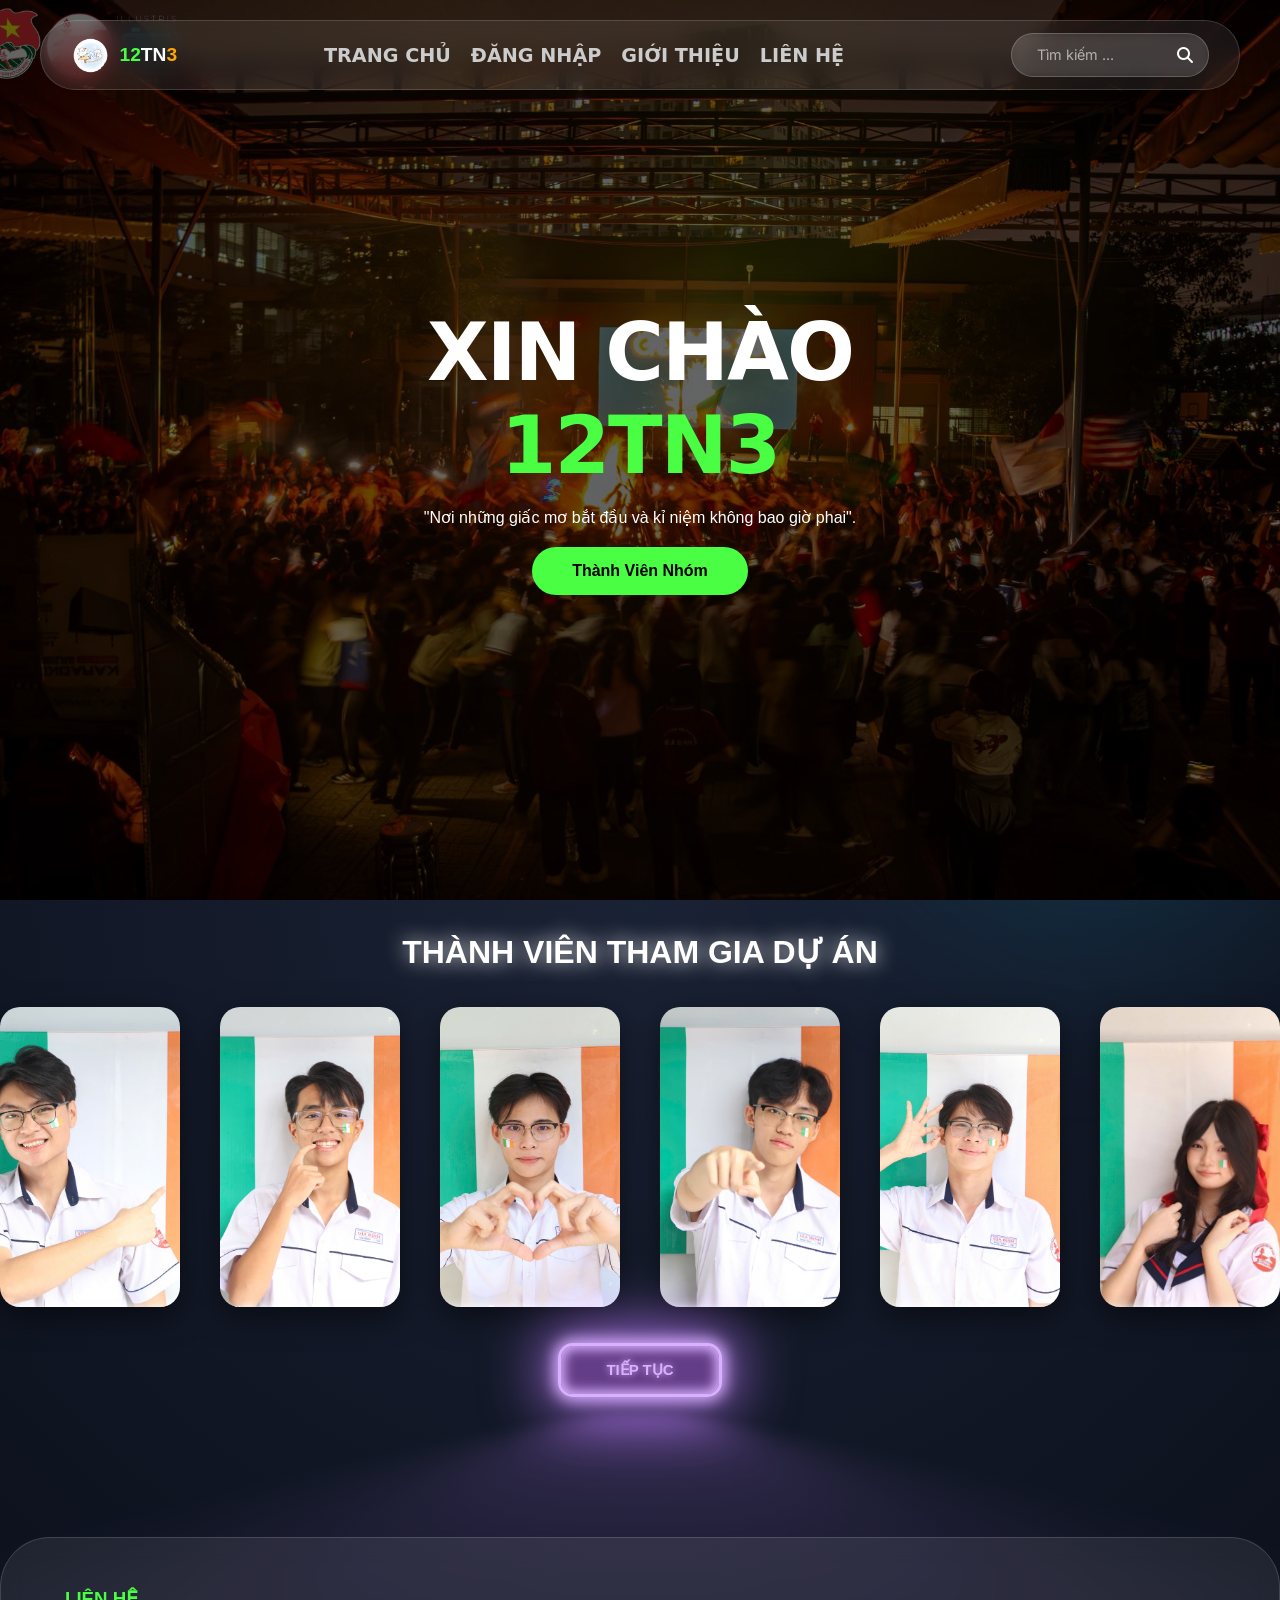
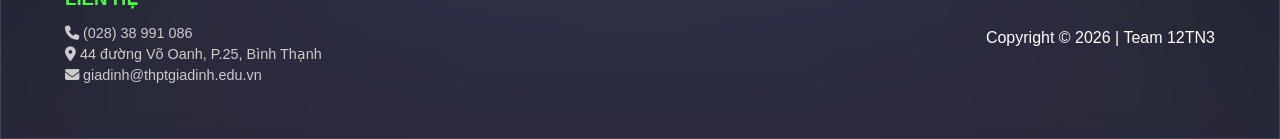
==== index.html @ 99f3475b "Update index.html" ====
<!DOCTYPE html>
<html lang="vi">
<head>
    <meta charset="UTF-8">
    <meta name="viewport" content="width=device-width, initial-scale=1.0">
    <title>12TN3 | Hành Trình Rực Rỡ</title>
    <link href="https://fonts.googleapis.com/css2?family=Inter:wght@300;400;600;900&display=swap" rel="stylesheet">
    <link rel="stylesheet" href="https://cdnjs.cloudflare.com/ajax/libs/font-awesome/6.4.0/css/all.min.css">
    <link rel="stylesheet" href="HomePage.css">
    <link rel="icon" type="image/x-icon" href="Pics/Favicon/ok.png">
    <script src="DATAUSER.js" defer></script>
</head>
<body>
    <div class="background-animations">
        <div class="blob"></div>
        <div class="blob"></div>
    </div>

    <nav class="navbar glass">
        <div class="logo-area">
            <img src="Pics/Favicon/ok.png" alt="Logo">
            <div class="name-brand">
                <span class="num">12</span><span class="tn">TN</span><span class="three">3</span>
            </div>
        </div>
        <ul class="nav-links">
            <li><a href="index.html">TRANG CHỦ</a></li>
            <li><a href="site2.html">ĐĂNG NHẬP</a></li>
            <li><a href="site3.html">GIỚI THIỆU</a></li>
            <li><a href="#contact">LIÊN HỆ</a></li>

        </ul>
        <div class="search-box">
            <input type="text" placeholder="Tìm kiếm ...">
            <i class="fa-solid fa-magnifying-glass"></i>
        </div>
    </nav>

    <header id="home" class="hero">
        <div class="hero-content reveal">
            
           <h1>XIN CHÀO <br><span id="greet">12TN3</span></h1>
            <p class="subtile">"Nơi những giấc mơ bắt đầu và kỉ niệm không bao giờ phai".

            </p>
             <a href="#member" class="btn-main">Thành Viên Nhóm</a>
        </div>
    </header>

  
   <main>
    <h1 class="bar"  id="member"> THÀNH VIÊN THAM GIA DỰ ÁN  </h1>
    <br><br>
    <div class="rectangle">
    <div class="card-grid">
        <div class="card">
            <img src="Pics/AVT/gh.jpg" alt="Avatar" class="card-background">
            <div class="card-category">VÕ GIA HƯNG</div>
            <div class="info">
            <h3>VÕ GIA HƯNG</h3>
            <p>DESIGNER</p>
            </div>
        </div>
        <div class="card">
            <img src="Pics/AVT/gm.jpg" alt="Avatar" class="card-background">
            <div class="card-category">VÕ HOÀNG GIA MINH</div>
            <div class="info">
            <h3>VÕ HOÀNG GIA MINH</h3>
            <p>MAIN CODER</p>
            </div>
        </div>
        <div class="card">
            <img src="Pics/AVT/dtu.jpg" alt="Avatar" class="card-background">
            <div class="card-category">NGUYỄN ĐỨC TÚ</div>
            <div class="info">
            <h3>NGUYỄN ĐỨC TÚ</h3>
            <p>MAIN CODER</p>
             </div>
        </div>
        <div class="card">
            <img src="Pics/AVT/da.jpg" alt="Avatar" class="card-background">
            <div class="card-category">PHẠM ĐỨC ANH</div>
            <div class="info">
            <h3>PHẠM ĐỨC ANH</h3>
            <p>MAIN CODER</p>
            </div>
        </div>
        <div class="card">
            <img src="Pics/AVT/dtuann.jpg" alt="Avatar" class="card-background">
            <div class="card-category">NGUYỄN ĐỨC TUẤN</div>
            <div class="info">
            <h3>NGUYỄN ĐỨC TUẤN</h3>
            <p>DESIGNER</p>
            </div>
        </div>
        <div class="card">
            <img src="Pics/AVT/z7521628738451_58fb5f40252b5fe52ae7634a82265b41.jpg" alt="Avatar" class="card-background">
            <div class="card-category">NGUYỄN THÙY ANH</div>
            <div class="info">
            <h3>NGUYỄN THÙY ANH</h3>
            <p>DESIGNER</p>
            </div>
        </div>
    </div>
    </div>
    <br> <br>
    <a href="site2.html" style="text-decoration: none;">
    <button class="click">
         TIẾP TỤC 
    </button>
    </a>
    <br><br><br>    
</main>
<br> <br>
    <footer id="contact" class="glass" id="foot">
        <div class="footer-content">
            <div class="footer-info">
                <h3>LIÊN HỆ</h3>
                <p><i class="fas fa-phone"></i> (028) 38 991 086</p>
                <p><i class="fas fa-map-marker-alt"></i> 44 đường Võ Oanh, P.25, Bình Thạnh</p>
                <p><i class="fas fa-envelope"></i> giadinh@thptgiadinh.edu.vn</p>
            </div>
            <div class="footer-logo">
                <p>Copyright © 2026 | Team 12TN3</p>
            </div>
        </div>
    </footer>
</body>
</html>
---- HomePage.css ----
:root {
    --primary: #4aff43;
    --main-color:#ffff;
    --main:#ffff;
    --secondary: #ffa500;
    --glass-bg: rgba(255, 255, 255, 0.08);
    --glass-border: rgba(255, 255, 255, 0.15);
}

* { margin: 0; padding: 0; box-sizing: border-box; }

body {
   font-family: "Kenia", sans-serif;
    background: #0b0f1a;
    background-image: radial-gradient(circle at 50% 50%, #1a2235 0%, #0b0f1a 100%);
    color: white;
    overflow-x: hidden;
    scroll-behavior: smooth;
}
.glass {
    background: var(--glass-bg);
    backdrop-filter: blur(12px);
    -webkit-backdrop-filter: blur(12px);
    border: 1px solid var(--glass-border);
}
.background-animations .blob {
    position: fixed;
    width: 400px; height: 400px;
    background: linear-gradient(45deg, #45eb4533, #ffa50033);
    filter: blur(100px);
    border-radius: 50%;
    z-index: -1;
    animation: move 20s infinite alternate ease-in-out;
}
.blob:nth-child(2) { top: 60%; left: 70%; background: #00d4ff22; }

@keyframes move {
    from { transform: translate(-10%, -10%); }
    to { transform: translate(20%, 20%); }
}
.navbar {
    position: fixed; top: 20px; left: 50%;
    transform: translateX(-50%);
    width: 95%; max-width: 1200px;
    padding: 12px 30px;
    border-radius: 50px;
    display: flex; justify-content: space-between; align-items: center;
    z-index: 1000;
}
.logo-area { display: flex; align-items: center; gap: 10px; }
.logo-area img { height: 35px; }
.name-brand { font-weight: 900; font-size: 1.2rem; }
.num { color: var(--primary); }
.three { color: var(--secondary); }

.nav-links { display: flex; list-style: none; gap: 20px; }
.nav-links a { 
     font-family: "Plaster", system-ui;
  font-style: normal;
    text-decoration: none; color: #ccc; 
    font-size: 1.2rem; font-weight: 600; 
    transition: 0.3s;
}
.nav-links a:hover { color: white; text-shadow: 0 0 10px var(--main); }

.hero {
    height: 100vh;
    display: flex; align-items: center; justify-content: center;
    text-align: center;
    background: url('Pics/BG image/8.jpg') no-repeat center/cover;
    background-attachment: fixed;
}
.hero::before {
    content: ''; position: absolute; inset: 0;
    background: rgba(0,0,0,0.6);
}
.hero-content { position: relative; z-index: 1; }
.hero h1 { font-size: 5rem; font-weight: 900; letter-spacing: -2px; 
      font-family: "Plaster", system-ui;
  font-weight: 700;
  font-style: normal;
}
.hero h1 span { color:var(--primary); }


.btn-main {
    margin-top: 20px; display: inline-block;
    padding: 15px 40px; background: var(--primary);
    color: #000; text-decoration: none; border-radius: 50px;
    font-weight: 700; transition: 0.3s;
}
.btn-main:hover { transform: scale(1.1); box-shadow: 0 0 30px var(--primary); }
.subtile{
    margin-top: 1rem;
}
footer { margin-top: 50px; padding: 50px 5%; border-radius: 50px 50px 0 0; }
.footer-content { display: flex; justify-content: space-between; align-items: center; }
.footer-info h3 { color: var(--primary); margin-bottom: 15px; }
.footer-info p { font-size: 0.9rem; color: #ccc; margin-bottom: 5px; }
.footer-logo img { height: 60px; filter: grayscale(1) invert(1); opacity: 0.5; }

 .card-grid {
     display: flex;
     justify-content: center;
     align-items: center;
     gap: 40px;
     width: 100%;
     perspective: 1000px;
 }
 .card {
     position: relative;
     overflow: hidden;
     transition: all 0.4s ease-out;
     width: 200px;
     height: 300px;
     border-radius: 20px;
     box-shadow: 0 10px 30px rgba(0, 0, 0, 0.5);
 }



 .card-background {
     width: 100%;
     height: 100%;
     object-fit: cover;
     display: block;
     transition: transform 0.5s ease;
 }
 .card:hover .card-background {
     transform: scale(1.15) translateZ(0);
     background-size: 300px;
 }
 .card-grid:hover>.card:not(:hover) {
     transform: scale(.9);
 }
 .card-grid:hover>.card:not(:hover) .card-background,
 .card-grid:hover>.card:not(:hover) .card-category {
     filter: brightness(0.5) saturate(0)contrast(1.2) blur(20px);
 }
 .info {
     position: absolute;
     bottom: 0;
     left: 0;
     background: rgba(83, 83, 83, 0.7);
     color: rgb(0, 0, 0);
     width: 100%;
     padding: 15px;
     box-sizing: border-box;
     transform: translateY(100%);
     transition: 0.4s ease-in-out;
     text-align: center;
     box-shadow: 0 0 10px rgb(255, 255, 255);
 }
 .card:hover .info {
     transform: translateY(0);
 }
 .info h3 {
     margin: 0;
     font-size: 1rem;
     color: #ffffff;
 }
 .info p {
     margin: 5px 0 0;
     font-size: 0.8rem;
     color: #ffffff;
 }




.bartext:hover {
     background-color: none;
     border-color: white;
     padding: 5px 10px;
     border-radius: 10px;
     box-shadow: 0 0 10px rgb(255, 255, 255);
     transition: 1s ease;
 }
 .bartext:active {
     background-color: rgb(255, 255, 255);
     color: white;
 }
.click {
    text-decoration: none !important; 
    display: block; 
  margin-left: auto;
  margin-right: auto;
 --glow-color: rgb(217, 176, 255);
 --glow-spread-color: rgba(191, 123, 255, 0.781);
 --btn-color: rgb(100, 61, 136);
 border: .25em solid var(--glow-color);
 padding: 1em 3em;
 color: var(--glow-color);
 font-size: 15px;
 font-weight: bold;
 background-color: var(--btn-color);
 border-radius: 1em;
 outline: none;
 box-shadow: 0 0 1em .25em var(--glow-color),
        0 0 4em 1em var(--glow-spread-color),
        inset 0 0 .75em .25em var(--glow-color);
 text-shadow: 0 0 .5em var(--glow-color);
 position: relative;
 transition: all 0.3s;
}

.click::after {
 pointer-events: none;
 content: "";
 position: absolute;
 top: 120%;
 left: 0;
 height: 100%;
 width: 100%;
 background-color: var(--glow-spread-color);
 filter: blur(2em);
 opacity: .7;
 transform: perspective(1.5em) rotateX(35deg) scale(1, .6);
}

.click:hover {
 color: var(--btn-color);
 background-color: var(--glow-color);
 box-shadow: 0 0 1em .25em var(--glow-color),
        0 0 4em 2em var(--glow-spread-color),
        inset 0 0 .75em .25em var(--glow-color);
}

.click:active {
 box-shadow: 0 0 0.6em .25em var(--glow-color),
        0 0 2.5em 2em var(--glow-spread-color),
        inset 0 0 .5em .25em var(--glow-color);
}




.bar{
    padding-top: 20px;
    align-items: center;
    text-shadow: 0 0 20px rgb(238, 237, 237);
}

.search-box {
     position: relative;
     display: flex;
     align-items: center;
     background: rgba(255, 255, 255, 0.1);
     
     backdrop-filter: blur(5px);
     border: 1px solid rgba(255, 255, 255, 0.2);
     border-radius: 25px;
    
     padding: 5px 15px;
     transition: all 0.3s ease;
     margin-left: 20px;
 }
 .search-box:focus-within {
     background: rgba(255, 255, 255, 0.2);
     box-shadow: 0 0 15px rgba(255, 255, 255, 0.2);
     border-color: rgba(255, 255, 255, 0.5);
 }
 .search-box input {
     background: transparent;
     border: none;
     outline: none;
     color: white;
     padding: 8px 10px;
     font-family: "Inter", sans-serif;
     width: 150px;
     transition: width 0.4s ease;
 }
 
  .search-box input:focus {
     width: 220px;
 }
 .search-box input::placeholder {
     color: rgba(255, 255, 255, 0.6);
     font-size: 0.9rem;
 }
 .search-box button {
     background: white;
     color: #333;
     border: none;
     border-radius: 20px;
     padding: 6px 15px;
     font-weight: 600;
     cursor: pointer;
     transition: all 0.3s ease;
     font-size: 0.8rem;
     margin-left: 5px;
 }
 .search-box button:hover {
     background: #ffcccc;
     transform: scale(1.05);
 }
 .search-box button {
     background: white;
     color: #333;
     border: none;
     border-radius: 20px;
     padding: 6px 15px;
     font-weight: 600;
     cursor: pointer;
     transition: all 0.3s ease;
     font-size: 0.8rem;
     margin-left: 5px;
 }
 .search-box button:hover {
     background: #ffcccc;
 }
 .bar{
    margin-top: 1%;
    text-align: center;
 }
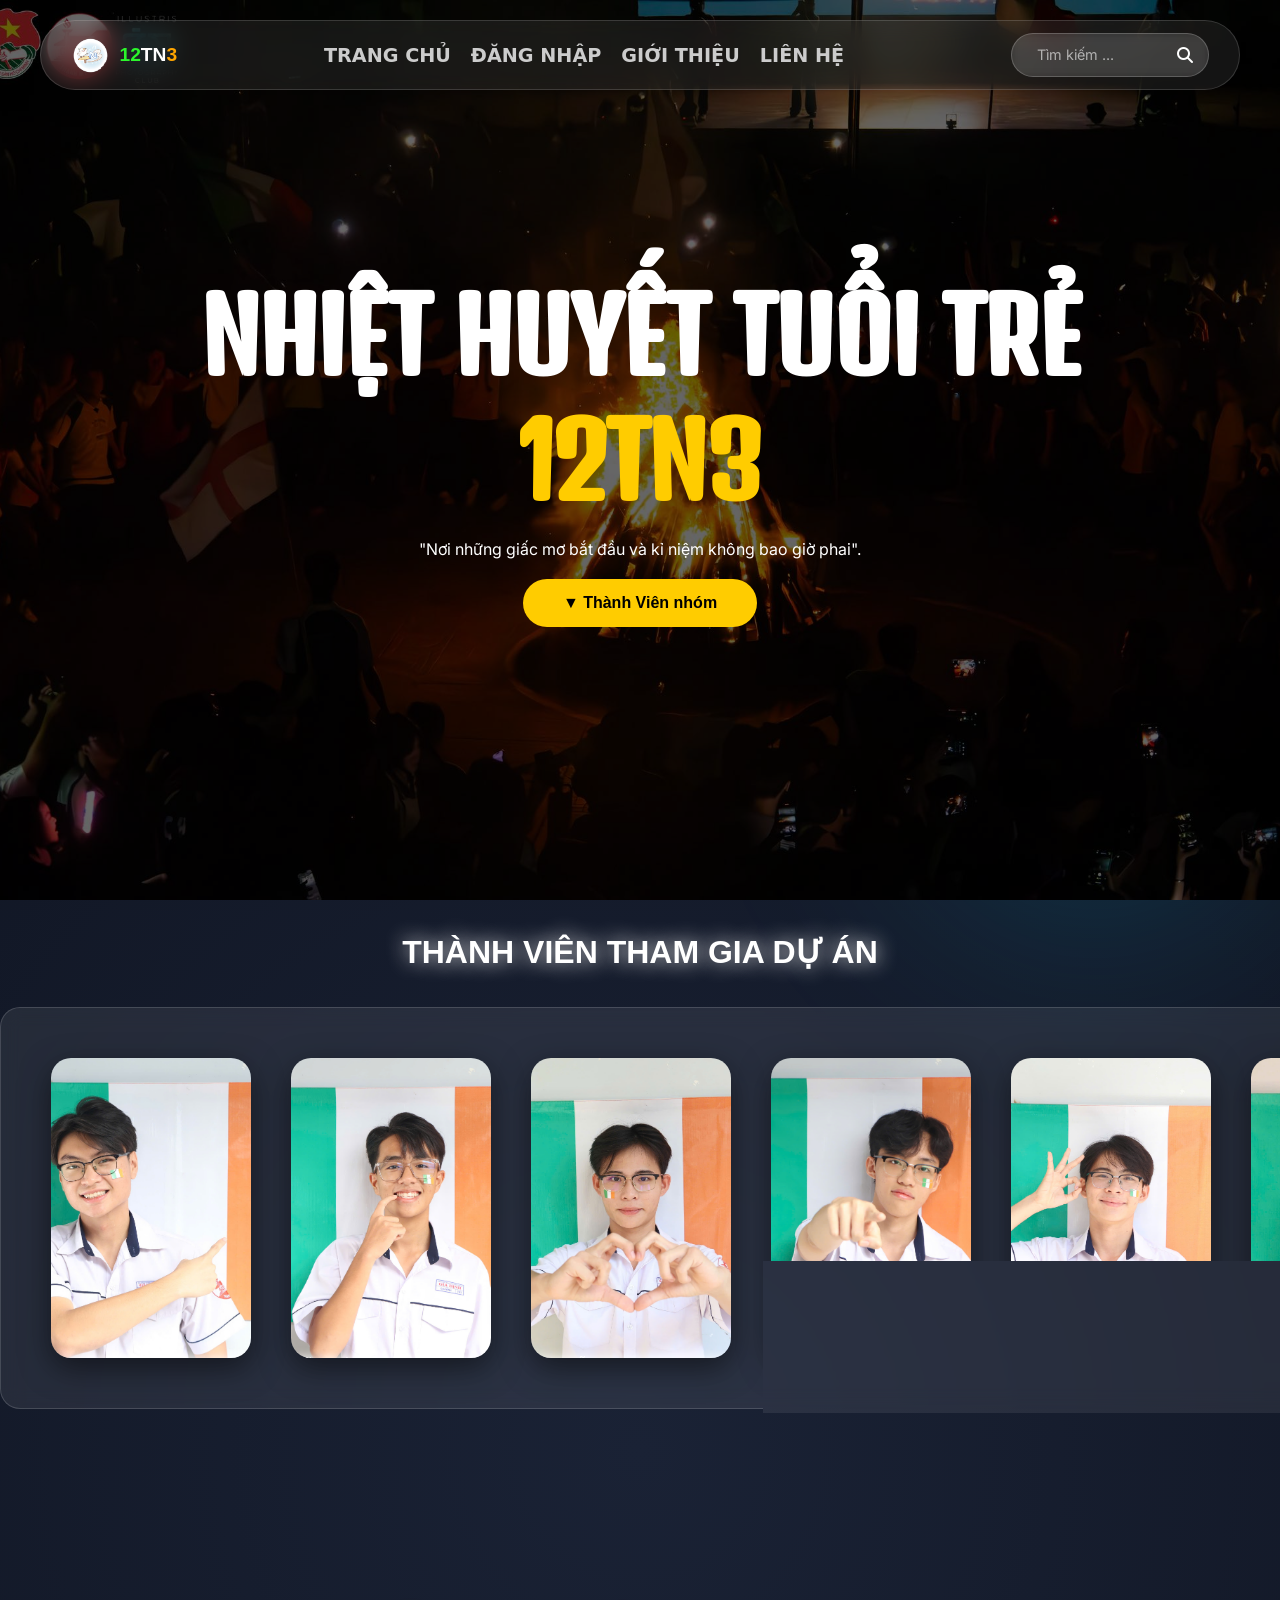
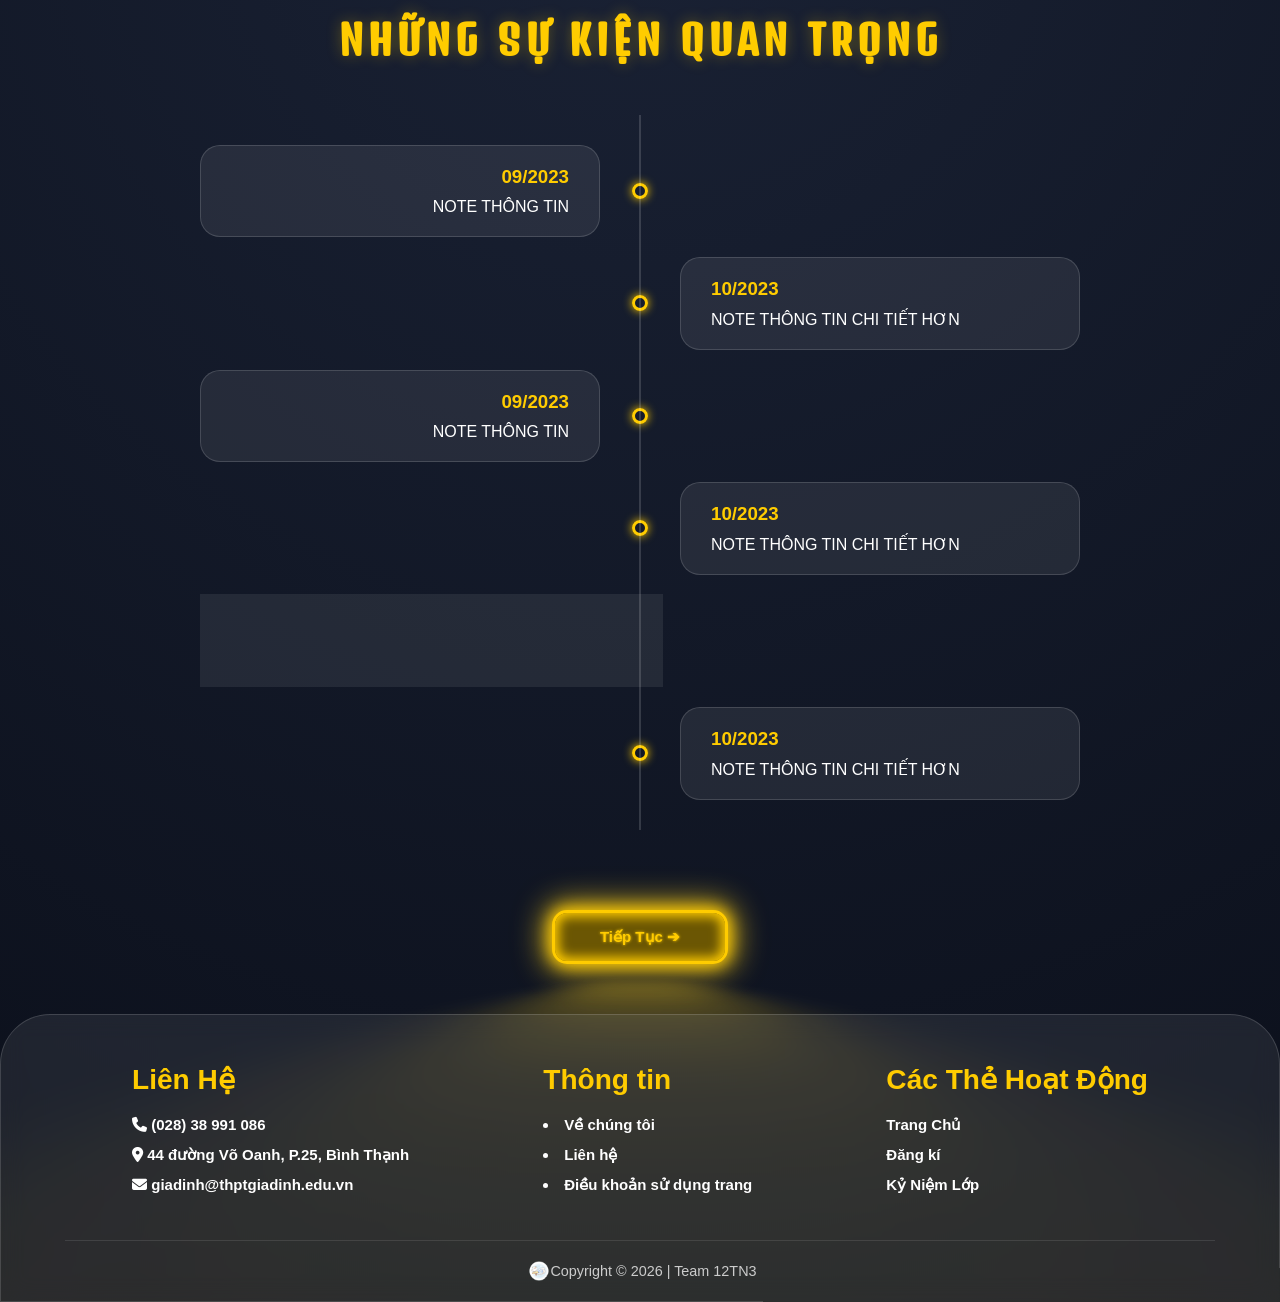
==== commit e7319b89: "Update and rename HomePage.html to index.html" ====
--- a/index.html
+++ b/index.html
@@ -1,129 +1,220 @@
-<!DOCTYPE html>
+<!doctype html>
 <html lang="vi">
-<head>
-    <meta charset="UTF-8">
-    <meta name="viewport" content="width=device-width, initial-scale=1.0">
+  <head>
+    <meta charset="UTF-8" />
+    <meta name="viewport" content="width=device-width, initial-scale=1.0" />
     <title>12TN3 | Hành Trình Rực Rỡ</title>
-    <link href="https://fonts.googleapis.com/css2?family=Inter:wght@300;400;600;900&display=swap" rel="stylesheet">
-    <link rel="stylesheet" href="https://cdnjs.cloudflare.com/ajax/libs/font-awesome/6.4.0/css/all.min.css">
-    <link rel="stylesheet" href="HomePage.css">
-    <link rel="icon" type="image/x-icon" href="Pics/Favicon/ok.png">
+    <link href="https://fonts.googleapis.com/css2?family=Inter:wght@300;400;600;900&display=swap" rel="stylesheet"/>
+    <link rel="stylesheet" href="https://cdnjs.cloudflare.com/ajax/libs/font-awesome/6.4.0/css/all.min.css"/>
+    <link rel="stylesheet" href="HomePage.css" />
+    <link rel="icon" type="image/x-icon" href="Pics/Favicon/ok.png"/>
+    <link rel="preconnect" href="https://fonts.googleapis.com">
+    <link rel="preconnect" href="https://fonts.gstatic.com" crossorigin>
+    <link href="https://fonts.googleapis.com/css2?family=Cinzel:wght@400..900&family=Denk+One&family=Dynalight&family=Fuzzy+Bubbles:wght@400;700&family=Inter:ital,opsz,wght@0,14..32,100..900;1,14..32,100..900&family=Nerko+One&display=swap" rel="stylesheet">
     <script src="DATAUSER.js" defer></script>
-</head>
-<body>
+  </head>
+  <body>
+
+
     <div class="background-animations">
-        <div class="blob"></div>
-        <div class="blob"></div>
+      <div class="blob"></div>
+      <div class="blob"></div>
     </div>
 
     <nav class="navbar glass">
-        <div class="logo-area">
-            <img src="Pics/Favicon/ok.png" alt="Logo">
-            <div class="name-brand">
-                <span class="num">12</span><span class="tn">TN</span><span class="three">3</span>
-            </div>
-        </div>
-        <ul class="nav-links">
-            <li><a href="index.html">TRANG CHỦ</a></li>
-            <li><a href="site2.html">ĐĂNG NHẬP</a></li>
-            <li><a href="site3.html">GIỚI THIỆU</a></li>
-            <li><a href="#contact">LIÊN HỆ</a></li>
-
-        </ul>
-        <div class="search-box">
-            <input type="text" placeholder="Tìm kiếm ...">
-            <i class="fa-solid fa-magnifying-glass"></i>
-        </div>
+      <div class="logo-area">
+        <img src="Pics/Favicon/ok.png" alt="Logo" />
+        <div class="name-brand">
+          <span class="num">12</span><span class="tn">TN</span
+          ><span class="three">3</span>
+        </div>
+      </div>
+      <ul class="nav-links">
+        <li><a href="HomePage.html">TRANG CHỦ</a></li>
+        <li><a href="site2.html">ĐĂNG NHẬP</a></li>
+        <li><a href="site3.html">GIỚI THIỆU</a></li>
+        <li><a href="#contact">LIÊN HỆ</a></li>
+      </ul>
+      <div class="search-box">
+        <input type="text" placeholder="Tìm kiếm ..." />
+        <i class="fa-solid fa-magnifying-glass"></i>
+      </div>
     </nav>
 
     <header id="home" class="hero">
-        <div class="hero-content reveal">
-            
-           <h1>XIN CHÀO <br><span id="greet">12TN3</span></h1>
-            <p class="subtile">"Nơi những giấc mơ bắt đầu và kỉ niệm không bao giờ phai".
-
-            </p>
-             <a href="#member" class="btn-main">Thành Viên Nhóm</a>
-        </div>
+      <div class="hero-content reveal">
+        <h1 style="font-family: Denk One, sans-serif; font-size: 100px;">NHIỆT HUYẾT TUỔI TRẺ<br /><span >12TN3</span></h1>
+        <p class="subtile" style="font-family: inter;">
+          "Nơi những giấc mơ bắt đầu và kỉ niệm không bao giờ phai".
+        </p>
+        <a href="#member" class="btn-main">&#9660 Thành Viên nhóm</a>
+      </div>
     </header>
 
-  
-   <main>
-    <h1 class="bar"  id="member"> THÀNH VIÊN THAM GIA DỰ ÁN  </h1>
-    <br><br>
-    <div class="rectangle">
-    <div class="card-grid">
-        <div class="card">
-            <img src="Pics/AVT/gh.jpg" alt="Avatar" class="card-background">
+    <main>
+      <h1 class="bar" id="member">THÀNH VIÊN THAM GIA DỰ ÁN</h1>
+      <br /><br />
+      <div class="rectangle">
+        <div class="card-grid">
+          <div class="card">
+            <img src="Pics/AVT/gh.jpg" alt="Avatar" class="card-background" />
             <div class="card-category">VÕ GIA HƯNG</div>
             <div class="info">
-            <h3>VÕ GIA HƯNG</h3>
-            <p>DESIGNER</p>
-            </div>
-        </div>
-        <div class="card">
-            <img src="Pics/AVT/gm.jpg" alt="Avatar" class="card-background">
+              <h3>VÕ GIA HƯNG</h3>
+              <p>DESIGNER</p>
+            </div>
+          </div>
+          <div class="card">
+            <img src="Pics/AVT/gm.jpg" alt="Avatar" class="card-background" />
             <div class="card-category">VÕ HOÀNG GIA MINH</div>
             <div class="info">
-            <h3>VÕ HOÀNG GIA MINH</h3>
-            <p>MAIN CODER</p>
-            </div>
-        </div>
-        <div class="card">
-            <img src="Pics/AVT/dtu.jpg" alt="Avatar" class="card-background">
+              <h3>VÕ HOÀNG GIA MINH</h3>
+              <p>MAIN CODER</p>
+            </div>
+          </div>
+          <div class="card">
+            <img src="Pics/AVT/dtu.jpg" alt="Avatar" class="card-background" />
             <div class="card-category">NGUYỄN ĐỨC TÚ</div>
             <div class="info">
-            <h3>NGUYỄN ĐỨC TÚ</h3>
-            <p>MAIN CODER</p>
-             </div>
-        </div>
-        <div class="card">
-            <img src="Pics/AVT/da.jpg" alt="Avatar" class="card-background">
+              <h3>NGUYỄN ĐỨC TÚ</h3>
+              <p>MAIN CODER</p>
+            </div>
+          </div>
+          <div class="card">
+            <img src="Pics/AVT/da.jpg" alt="Avatar" class="card-background" />
             <div class="card-category">PHẠM ĐỨC ANH</div>
             <div class="info">
-            <h3>PHẠM ĐỨC ANH</h3>
-            <p>MAIN CODER</p>
-            </div>
-        </div>
-        <div class="card">
-            <img src="Pics/AVT/dtuann.jpg" alt="Avatar" class="card-background">
+              <h3>PHẠM ĐỨC ANH</h3>
+              <p>MAIN CODER</p>
+            </div>
+          </div>
+          <div class="card">
+            <img
+              src="Pics/AVT/dtuann.jpg"
+              alt="Avatar"
+              class="card-background"
+            />
             <div class="card-category">NGUYỄN ĐỨC TUẤN</div>
             <div class="info">
-            <h3>NGUYỄN ĐỨC TUẤN</h3>
-            <p>DESIGNER</p>
-            </div>
-        </div>
-        <div class="card">
-            <img src="Pics/AVT/z7521628738451_58fb5f40252b5fe52ae7634a82265b41.jpg" alt="Avatar" class="card-background">
+              <h3>NGUYỄN ĐỨC TUẤN</h3>
+              <p>DESIGNER</p>
+            </div>
+          </div>
+          <div class="card">
+            <img
+              src="Pics/AVT/z7521628738451_58fb5f40252b5fe52ae7634a82265b41.jpg"
+              alt="Avatar"
+              class="card-background"
+            />
             <div class="card-category">NGUYỄN THÙY ANH</div>
             <div class="info">
-            <h3>NGUYỄN THÙY ANH</h3>
-            <p>DESIGNER</p>
-            </div>
-        </div>
-    </div>
-    </div>
-    <br> <br>
-    <a href="site2.html" style="text-decoration: none;">
-    <button class="click">
-         TIẾP TỤC 
-    </button>
-    </a>
-    <br><br><br>    
-</main>
-<br> <br>
+              <h3>NGUYỄN THÙY ANH</h3>
+              <p>DESIGNER</p>
+            </div>
+          </div>
+        </div>
+      </div>
+      <br />
+      <br />
+      <br /><br /><br />
+      
+      
+      
+      
+      
+    </main>
+    <br />
+    <br />
+    <section class="timelineblock">
+    <h1>NHỮNG SỰ KIỆN QUAN TRỌNG</h1>
+    <div class="timeline">
+        <div class="timeline-item left">
+            <div class="timeline-glass">
+                <h3>09/2023</h3>
+                <p>NOTE THÔNG TIN</p>
+                <span class="circle"></span>
+            </div>
+        </div>
+
+        <div class="timeline-item right">
+            <div class="timeline-glass">
+              <h3>10/2023</h3>
+              <p>NOTE THÔNG TIN CHI TIẾT HƠN</p>
+                <span class="circle"></span>
+            </div>
+        </div>
+        <div class="timeline-item left">
+          <div class="timeline-glass">
+            <h3>09/2023</h3>
+            <p>NOTE THÔNG TIN</p>
+                <span class="circle"></span>
+            </div>
+          </div>
+          <div class="timeline-item right">
+            <div class="timeline-glass">
+                <h3>10/2023</h3>
+                <p>NOTE THÔNG TIN CHI TIẾT HƠN</p>
+                <span class="circle"></span>
+            </div>
+        </div>
+
+         <div class="timeline-item left">
+           <div class="timeline-glass">
+                <h3>09/2023</h3>
+                <p>NOTE THÔNG TIN</p>
+                <span class="circle"></span>
+              </div>
+            </div>
+         <div class="timeline-item right">
+           <div class="timeline-glass">
+             <h3>10/2023</h3>
+                <p>NOTE THÔNG TIN CHI TIẾT HƠN</p>
+                <span class="circle"></span>
+            </div>
+          </div>
+        
+        </div>
+      </section>
+      
+      <a href="site2.html" style="text-decoration: none">
+        <button class="click">Tiếp Tục &#10132</button>
+      </a>
+
+
+
+
     <footer id="contact" class="glass" id="foot">
-        <div class="footer-content">
-            <div class="footer-info">
-                <h3>LIÊN HỆ</h3>
-                <p><i class="fas fa-phone"></i> (028) 38 991 086</p>
-                <p><i class="fas fa-map-marker-alt"></i> 44 đường Võ Oanh, P.25, Bình Thạnh</p>
-                <p><i class="fas fa-envelope"></i> giadinh@thptgiadinh.edu.vn</p>
-            </div>
-            <div class="footer-logo">
-                <p>Copyright © 2026 | Team 12TN3</p>
-            </div>
-        </div>
+      <div class="footer-content">
+        
+        <div class="footer-info">
+          <h3>Liên Hệ </h3>
+          <h4><i class="fas fa-phone"></i> (028) 38 991 086</h4>
+          <h4>
+            <i class="fas fa-map-marker-alt"></i> 44 đường Võ Oanh, P.25, Bình
+            Thạnh
+          </h4>
+          <h4><i class="fas fa-envelope"></i> giadinh@thptgiadinh.edu.vn</h4>
+        </div>
+
+         <div class="footer-info">
+          <h3>Thông tin</h3>
+          <h4><li>Về chúng tôi</h4>
+          <h4><li>Liên hệ</h4>
+          <h4><li>Điều khoản sử dụng trang</h4> 
+        </div>
+        <div class="footer-info">
+          <h3>Các Thẻ Hoạt Động</h3>
+          <h4>Trang Chủ</h4>
+          <h4>Đăng kí</h4>
+          <h4>Kỷ Niệm Lớp</h4> 
+        </div>
+
+      </div>
+      <div class="footer-logo">
+        <img src="Pics/Favicon/ok.png" alt="avt"   >
+        <p>Copyright © 2026 | Team 12TN3</p>
+      </div>
     </footer>
-</body>
+
+  </body>
 </html>
--- a/HomePage.css
+++ b/HomePage.css
@@ -1,5 +1,5 @@
 :root {
-    --primary: #4aff43;
+    --primary: #FFCC00;
     --main-color:#ffff;
     --main:#ffff;
     --secondary: #ffa500;
@@ -16,6 +16,7 @@
     color: white;
     overflow-x: hidden;
     scroll-behavior: smooth;
+    
 }
 .glass {
     background: var(--glass-bg);
@@ -32,12 +33,14 @@
     z-index: -1;
     animation: move 20s infinite alternate ease-in-out;
 }
+
 .blob:nth-child(2) { top: 60%; left: 70%; background: #00d4ff22; }
 
 @keyframes move {
     from { transform: translate(-10%, -10%); }
     to { transform: translate(20%, 20%); }
 }
+
 .navbar {
     position: fixed; top: 20px; left: 50%;
     transform: translateX(-50%);
@@ -49,26 +52,32 @@
 }
 .logo-area { display: flex; align-items: center; gap: 10px; }
 .logo-area img { height: 35px; }
+.logo-area img:hover{
+    transition: 0.3s;
+     transform: scale(1.3);
+
+}
 .name-brand { font-weight: 900; font-size: 1.2rem; }
-.num { color: var(--primary); }
+.num { color: rgb(44, 245, 44); }
 .three { color: var(--secondary); }
 
 .nav-links { display: flex; list-style: none; gap: 20px; }
 .nav-links a { 
      font-family: "Plaster", system-ui;
-  font-style: normal;
+    font-style: normal;
     text-decoration: none; color: #ccc; 
     font-size: 1.2rem; font-weight: 600; 
     transition: 0.3s;
 }
-.nav-links a:hover { color: white; text-shadow: 0 0 10px var(--main); }
+.nav-links a:hover { color: #FFCC00; text-shadow: 0 0 10px var(--main); }
 
 .hero {
     height: 100vh;
     display: flex; align-items: center; justify-content: center;
     text-align: center;
-    background: url('Pics/BG image/8.jpg') no-repeat center/cover;
+    background: url('Pics/BG image/7.jpg') no-repeat center/cover;
     background-attachment: fixed;
+    
 }
 .hero::before {
     content: ''; position: absolute; inset: 0;
@@ -93,19 +102,80 @@
 .subtile{
     margin-top: 1rem;
 }
-footer { margin-top: 50px; padding: 50px 5%; border-radius: 50px 50px 0 0; }
-.footer-content { display: flex; justify-content: space-between; align-items: center; }
-.footer-info h3 { color: var(--primary); margin-bottom: 15px; }
-.footer-info p { font-size: 0.9rem; color: #ccc; margin-bottom: 5px; }
-.footer-logo img { height: 60px; filter: grayscale(1) invert(1); opacity: 0.5; }
-
+footer { 
+    margin-top: 50px; 
+    padding: 50px 5% 20px 5%; 
+    border-radius: 50px 50px 0 0; 
+}
+
+.footer-content { 
+    font-size: x-large;
+    display: flex; 
+    flex-direction: row; 
+    align-items: flex-start; 
+    justify-content: space-around;
+}
+.footer-info{
+    line-height:30px;
+}
+.footer-info h3 { 
+    color: var(--primary); 
+    margin-bottom: 15px; 
+}
+.footer-info h4 { 
+   font-size: 15px;
+}
+.footer-info img{
+    display: flex;
+    justify-content: flex-end;
+    height: 35px;
+    margin-right:100px;
+}
+
+.footer-info p { 
+    font-size: 0.9rem;
+    color: #ccc;
+    margin-bottom: 8px;
+    display: flex;     
+    align-items: center;
+}
+
+.footer-logo {
+    align-items: center;
+    width: 100%;
+    display: flex;
+    justify-content: center; 
+    margin-top: 40px;
+    border-top: 1px solid rgba(255, 255, 255, 0.1);
+    padding-top: 20px;
+}
+
+.footer-logo img { 
+    height: 20px; 
+    padding-left: 5px;
+    display: flex;
+    justify-content: center;
+    align-items: center;
+}
+
+.footer-logo p {
+    font-size: 0.9rem;
+    color: #ccc;
+    margin: 0;
+}
  .card-grid {
      display: flex;
-     justify-content: center;
+     justify-content: space-between;
      align-items: center;
      gap: 40px;
-     width: 100%;
+     width: fit-content;
      perspective: 1000px;
+     margin:auto;
+     background: var(--glass-bg);
+    backdrop-filter: blur(10px);
+    border: 1px solid var(--glass-border);
+    border-radius: 20px;
+    padding:50px;
  }
  .card {
      position: relative;
@@ -116,9 +186,6 @@
      border-radius: 20px;
      box-shadow: 0 10px 30px rgba(0, 0, 0, 0.5);
  }
-
-
-
  .card-background {
      width: 100%;
      height: 100%;
@@ -181,13 +248,12 @@
      color: white;
  }
 .click {
-    text-decoration: none !important; 
-    display: block; 
+display: block; 
   margin-left: auto;
   margin-right: auto;
- --glow-color: rgb(217, 176, 255);
- --glow-spread-color: rgba(191, 123, 255, 0.781);
- --btn-color: rgb(100, 61, 136);
+ --glow-color: #FFCC00;
+ --glow-spread-color: #cca91c;
+ --btn-color: #6b5603;
  border: .25em solid var(--glow-color);
  padding: 1em 3em;
  color: var(--glow-color);
@@ -196,10 +262,10 @@
  background-color: var(--btn-color);
  border-radius: 1em;
  outline: none;
- box-shadow: 0 0 1em .25em var(--glow-color),
-        0 0 4em 1em var(--glow-spread-color),
+ box-shadow: 0 0 1em .1em var(--glow-color),
+        0 0 2em .5em var(--glow-spread-color),
         inset 0 0 .75em .25em var(--glow-color);
- text-shadow: 0 0 .5em var(--glow-color);
+ text-shadow: 0 0 .2em var(--glow-color);
  position: relative;
  transition: all 0.3s;
 }
@@ -223,7 +289,7 @@
  background-color: var(--glow-color);
  box-shadow: 0 0 1em .25em var(--glow-color),
         0 0 4em 2em var(--glow-spread-color),
-        inset 0 0 .75em .25em var(--glow-color);
+        inset 0 0 .45em .20em var(--glow-color);
 }
 
 .click:active {
@@ -312,4 +378,118 @@
  .bar{
     margin-top: 1%;
     text-align: center;
- }+ }
+
+/*timeline*/
+
+.t:root {
+    --primary: #ffcc00;
+    --glass-bg: rgba(255, 255, 255, 0.05);
+    --glass-border: rgba(255, 255, 255, 0.1);
+    --text-muted: #ccc;
+    --bg-dark: #111;
+}
+
+.timelineblock {
+    padding: 80px 20px;
+    width: 100%;
+    max-width: 1000px;
+    margin: 0 auto;
+}
+
+.timelineblock h1 {
+    font-family: Denk One, sans-serif;
+    text-align: center;
+    color: var(--primary);
+    font-size: 2.5rem;
+    letter-spacing: 5px; 
+    margin-bottom: 50px;
+    text-shadow: 0 0 15px rgba(255, 204, 0, 0.3);
+}
+
+.timeline {
+    position: relative;
+    padding: 20px 0;
+}
+
+
+.timeline::after {
+    content: '';
+    position: absolute;
+    width: 2px;
+    background: var(--glass-border);
+    top: 0;
+    bottom: 0;
+    left: 50%;
+    transform: translateX(-50%); 
+}
+
+.timeline-item {
+    position: relative;
+    width: 50%; 
+    padding: 10px 40px;
+    box-sizing: border-box;
+    opacity: 0;
+    transform: translateY(30px);
+    animation: fadeInUp 0.8s forwards ease-out;
+}
+
+@keyframes fadeInUp {
+    to { opacity: 1; transform: translateY(0); }
+}
+
+.timeline-item.left { left: 0; text-align: right; }
+.timeline-item.right { left: 50%; text-align: left; }
+
+.timeline-glass {
+    padding: 20px 30px;
+    background: var(--glass-bg);
+    backdrop-filter: blur(10px);
+    border: 1px solid var(--glass-border);
+    border-radius: 20px;
+    position: relative;
+    transition: 0.3s ease;
+}
+
+.timeline-glass:hover {
+    background: rgba(255, 255, 255, 0.1);
+    border-color: var(--primary);
+    transform: scale(1.05);
+}
+
+.timeline-glass h3 {
+    color: var(--primary);
+    margin: 0 0 10px 0;
+    font-weight: 800;
+}
+.circle {
+    position: absolute;
+    width: 16px;
+    height: 16px;
+    background: var(--bg-dark);
+    border: 3px solid var(--primary);
+    border-radius: 50%;
+    top: 50%;
+    transform: translateY(-50%);
+    z-index: 10;
+    box-shadow: 0 0 10px var(--primary);
+}
+
+.left .circle { right: -49px; } 
+.right .circle { left: -49px; }
+
+@media (max-width: 768px) {
+    .timeline::after { left: 31px; } 
+
+    .timeline-item {
+        width: 100%;
+        padding-left: 70px;
+        padding-right: 25px;
+        text-align: left !important;
+        left: 0 !important;
+    }
+
+    .circle {
+        left: 23px !important; 
+    }
+}
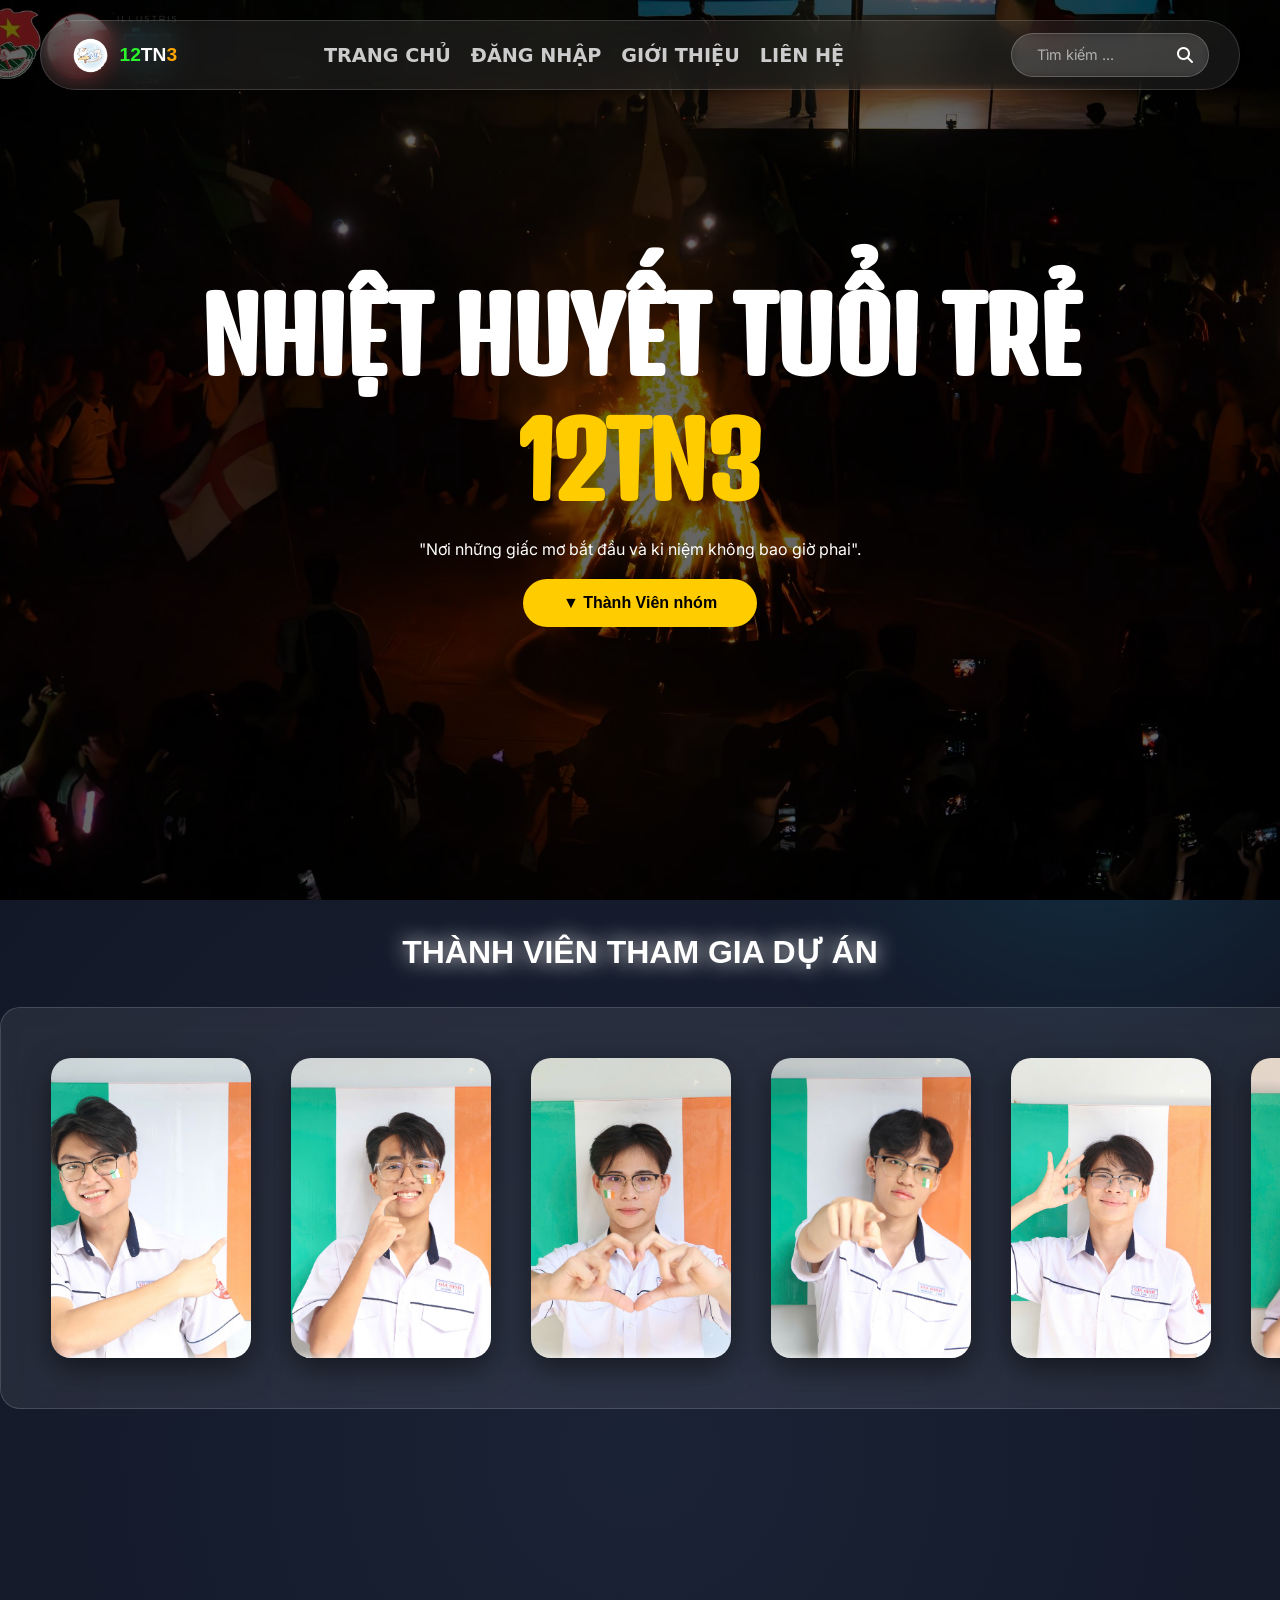
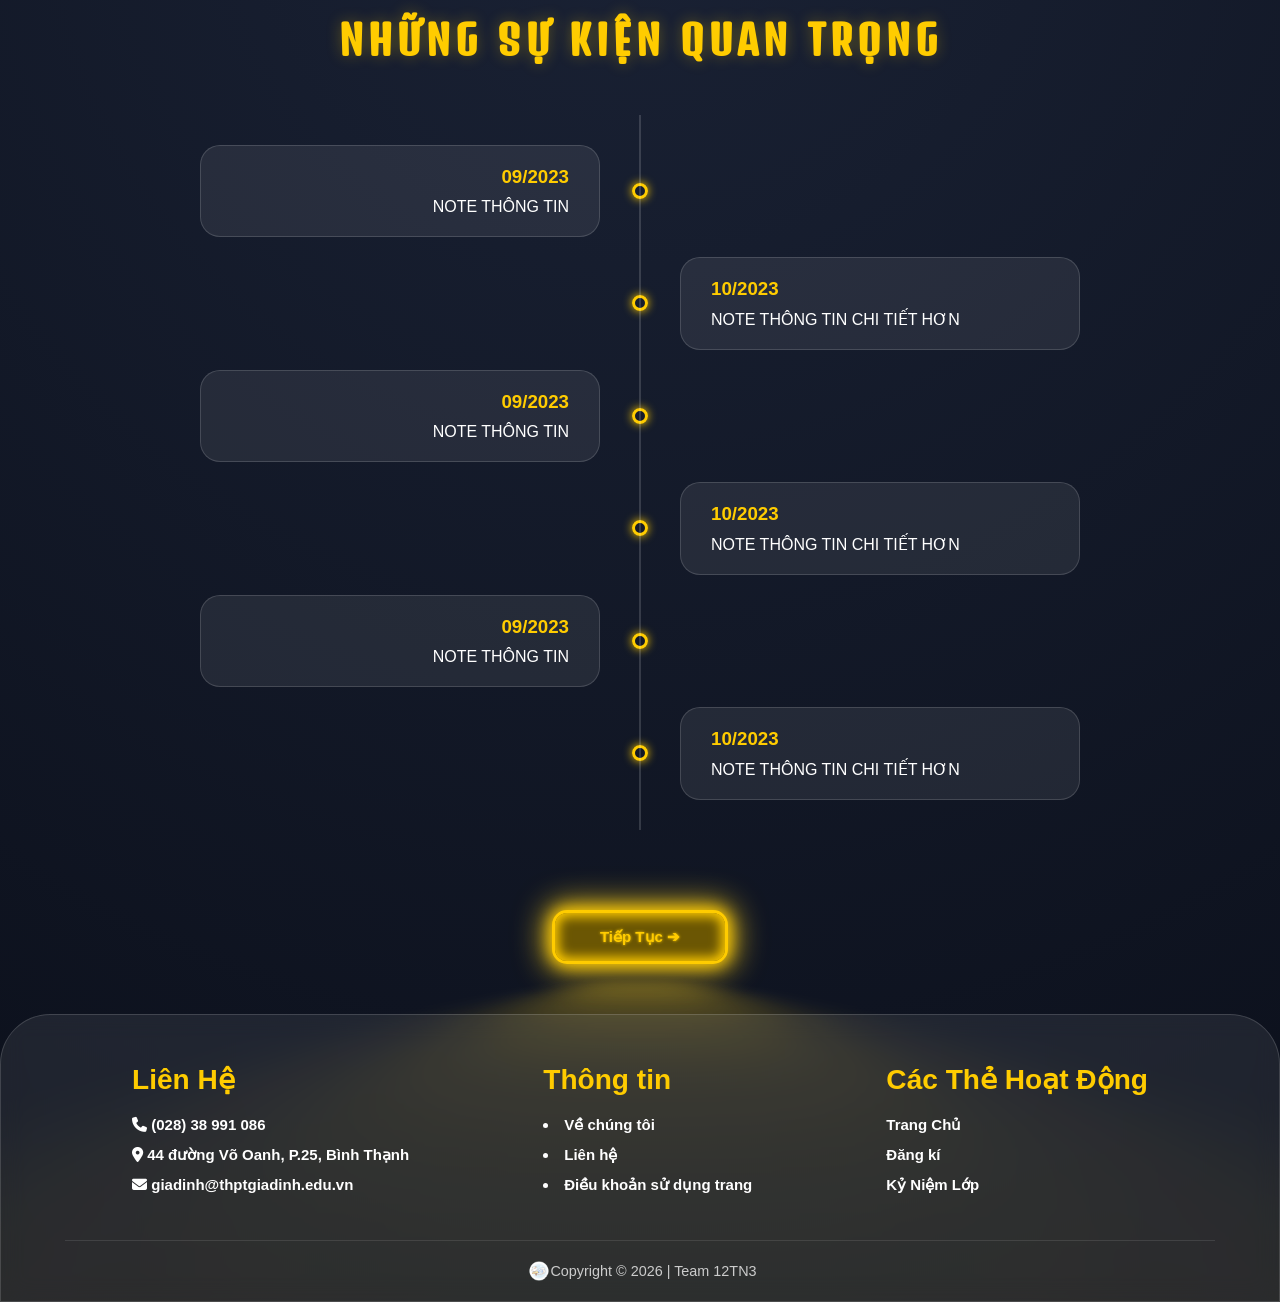
==== commit 9a387e38: "Update index.html" ====
--- a/index.html
+++ b/index.html
@@ -218,3 +218,6 @@
 
   </body>
 </html>
+
+
+
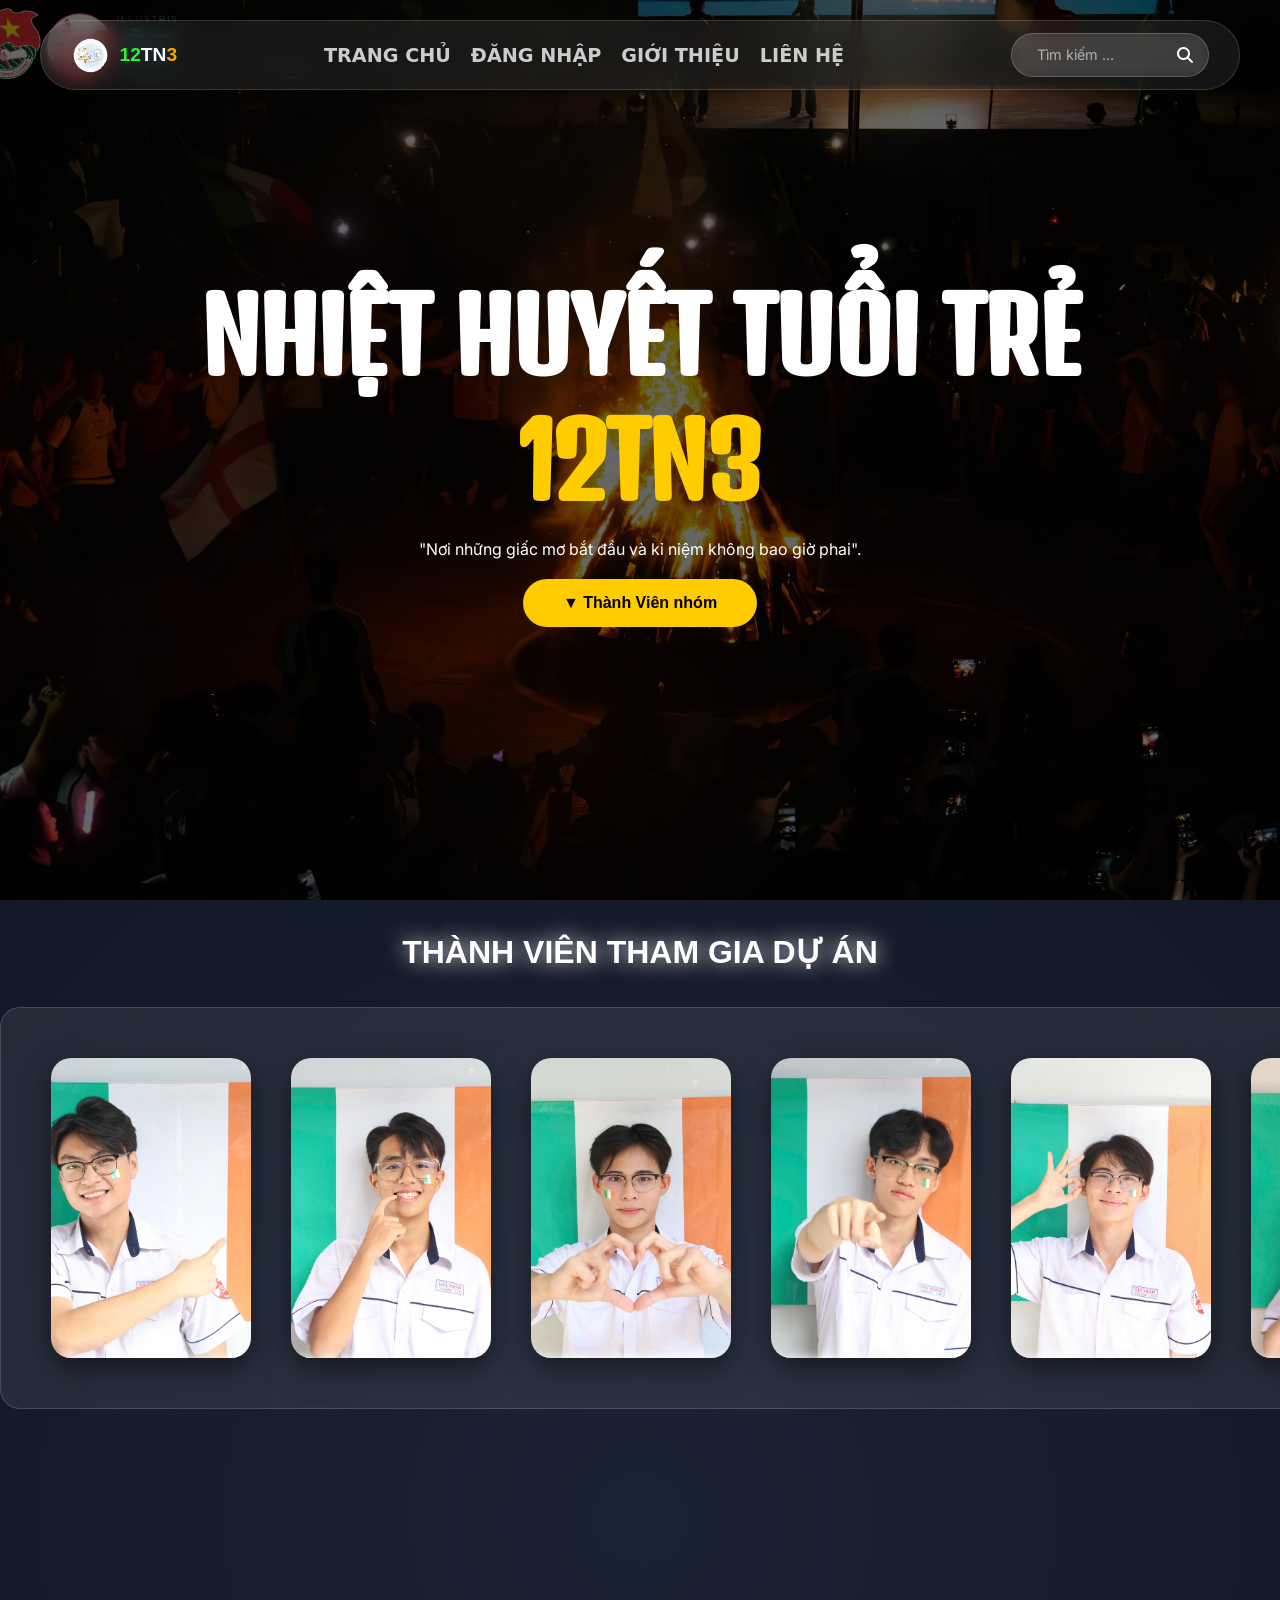
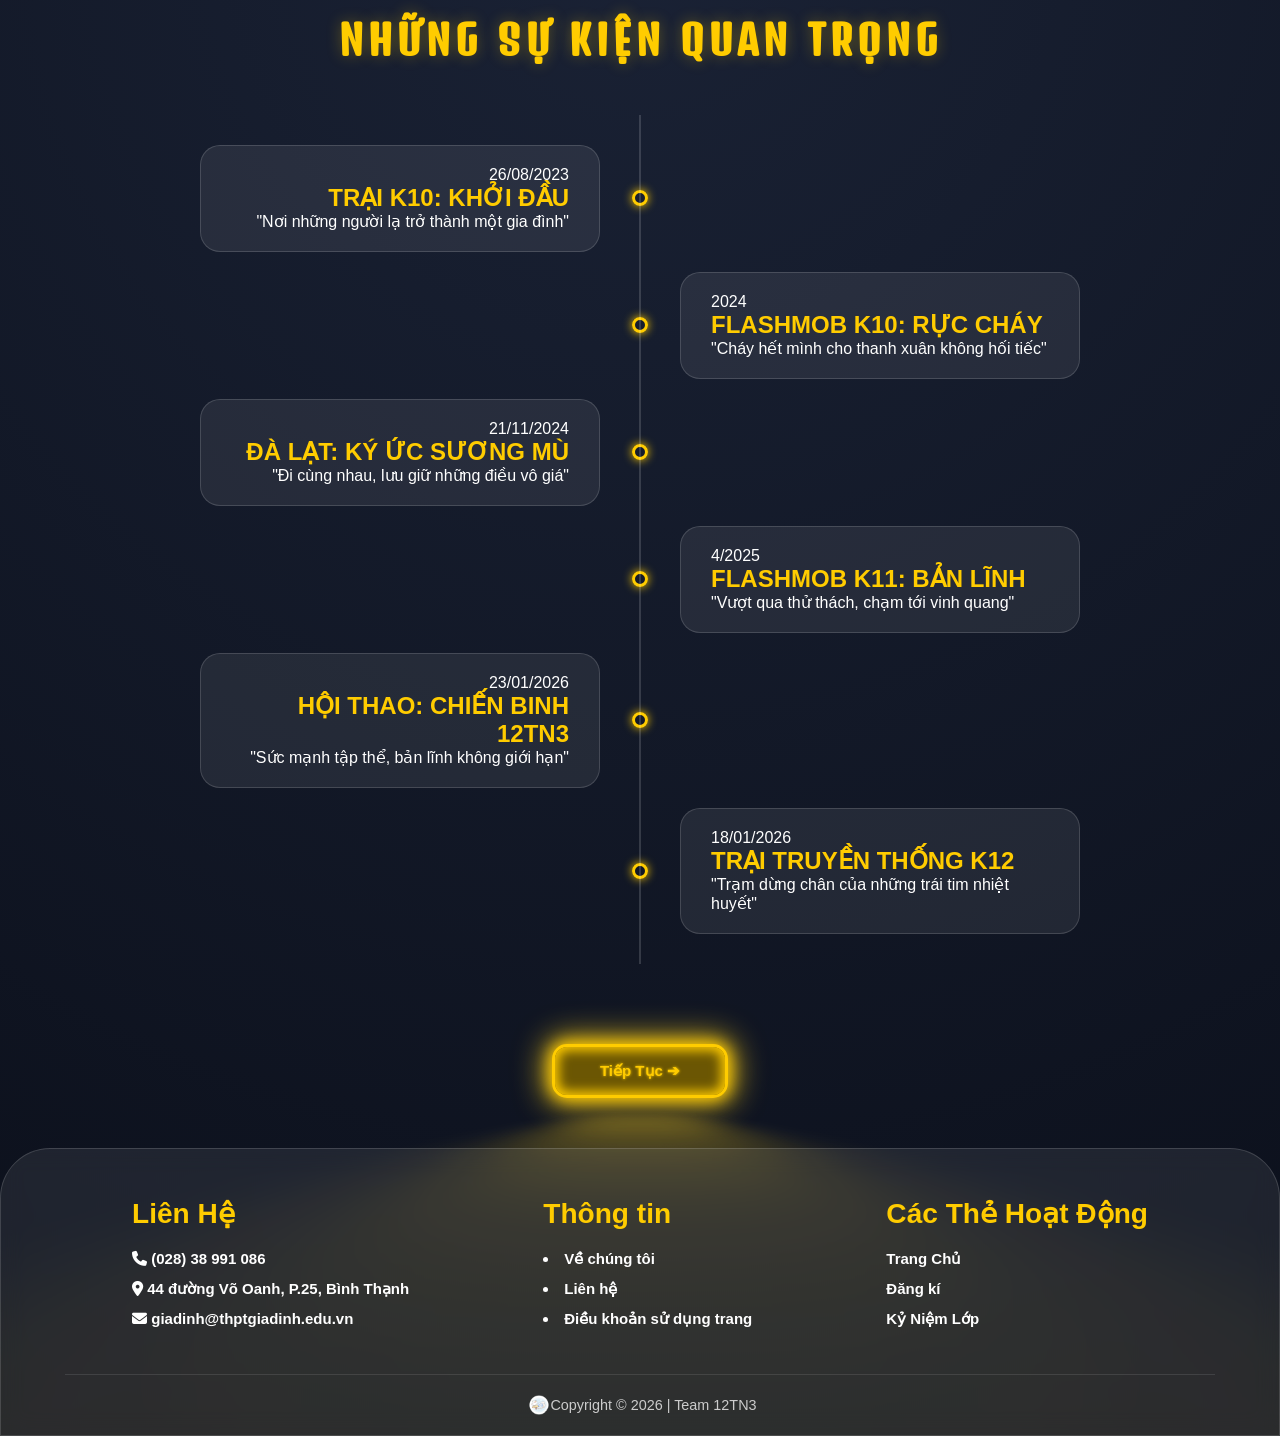
==== commit f1dbffa3: "Update index.html" ====
--- a/index.html
+++ b/index.html
@@ -14,12 +14,10 @@
     <script src="DATAUSER.js" defer></script>
   </head>
   <body>
-
-
     <div class="background-animations">
-      <div class="blob"></div>
-      <div class="blob"></div>
     </div>
+
+      <!-- thanh dieu huong -->
 
     <nav class="navbar glass">
       <div class="logo-area">
@@ -41,6 +39,10 @@
       </div>
     </nav>
 
+
+    <!-- Gioi thieu -->
+
+
     <header id="home" class="hero">
       <div class="hero-content reveal">
         <h1 style="font-family: Denk One, sans-serif; font-size: 100px;">NHIỆT HUYẾT TUỔI TRẺ<br /><span >12TN3</span></h1>
@@ -51,6 +53,11 @@
       </div>
     </header>
 
+
+
+
+    <!-- thanh vien nhom -->
+
     <main>
       <h1 class="bar" id="member">THÀNH VIÊN THAM GIA DỰ ÁN</h1>
       <br /><br />
@@ -117,75 +124,80 @@
       <br />
       <br />
       <br /><br /><br />
-      
-      
-      
-      
-      
     </main>
     <br />
     <br />
+
+    
+    <!-- Dong thoi gian su kien -->
+
     <section class="timelineblock">
-    <h1>NHỮNG SỰ KIỆN QUAN TRỌNG</h1>
+    <h1 class="section-title">NHỮNG SỰ KIỆN QUAN TRỌNG</h1>
     <div class="timeline">
         <div class="timeline-item left">
             <div class="timeline-glass">
-                <h3>09/2023</h3>
-                <p>NOTE THÔNG TIN</p>
+                <span class="time">26/08/2023</span>
+                <h2 class="event-title"style="color:#ffcc00">TRẠI K10: KHỞI ĐẦU</h2>
+                <p class="slogan">"Nơi những người lạ trở thành một gia đình"</p>
                 <span class="circle"></span>
             </div>
         </div>
 
         <div class="timeline-item right">
             <div class="timeline-glass">
-              <h3>10/2023</h3>
-              <p>NOTE THÔNG TIN CHI TIẾT HƠN</p>
-                <span class="circle"></span>
-            </div>
-        </div>
+                <span class="time">2024</span>
+                <h2 class="event-title" style="color:#ffcc00">FLASHMOB K10: RỰC CHÁY</h2>
+                <p class="slogan">"Cháy hết mình cho thanh xuân không hối tiếc"</p>
+                <span class="circle"></span>
+            </div>
+        </div>
+
         <div class="timeline-item left">
-          <div class="timeline-glass">
-            <h3>09/2023</h3>
-            <p>NOTE THÔNG TIN</p>
-                <span class="circle"></span>
-            </div>
-          </div>
-          <div class="timeline-item right">
-            <div class="timeline-glass">
-                <h3>10/2023</h3>
-                <p>NOTE THÔNG TIN CHI TIẾT HƠN</p>
-                <span class="circle"></span>
-            </div>
-        </div>
-
-         <div class="timeline-item left">
-           <div class="timeline-glass">
-                <h3>09/2023</h3>
-                <p>NOTE THÔNG TIN</p>
-                <span class="circle"></span>
-              </div>
-            </div>
-         <div class="timeline-item right">
-           <div class="timeline-glass">
-             <h3>10/2023</h3>
-                <p>NOTE THÔNG TIN CHI TIẾT HƠN</p>
-                <span class="circle"></span>
-            </div>
-          </div>
-        
-        </div>
-      </section>
-      
+            <div class="timeline-glass">
+                <span class="time">21/11/2024</span>
+                <h2 class="event-title"style="color:#ffcc00">ĐÀ LẠT: KÝ ỨC SƯƠNG MÙ</h2>
+                <p class="slogan">"Đi cùng nhau, lưu giữ những điều vô giá"</p>
+                <span class="circle"></span>
+            </div>
+        </div>
+
+        <div class="timeline-item right">
+            <div class="timeline-glass">
+                <span class="time">4/2025</span>
+                <h2 class="event-title"style="color:#ffcc00">FLASHMOB K11: BẢN LĨNH</h2>
+                <p class="slogan">"Vượt qua thử thách, chạm tới vinh quang"</p>
+                <span class="circle"></span>
+            </div>
+        </div>
+
+        <div class="timeline-item left">
+            <div class="timeline-glass">
+                <span class="time">23/01/2026</span>
+                <h2 class="event-title"style="color:#ffcc00">HỘI THAO: CHIẾN BINH 12TN3</h2>
+                <p class="slogan">"Sức mạnh tập thể, bản lĩnh không giới hạn"</p>
+                <span class="circle"></span>
+            </div>
+        </div>
+
+        <div class="timeline-item right">
+            <div class="timeline-glass highlight">
+                <span class="time">18/01/2026</span>
+                <h2 class="event-title"style="color:#ffcc00">TRẠI TRUYỀN THỐNG K12</h2>
+                <p class="slogan">"Trạm dừng chân của những trái tim nhiệt huyết"</p>
+                <span class="circle"></span>
+            </div>
+        </div>
+    </div>
+</section>
+
+
+      <!-- footer -->
+
       <a href="site2.html" style="text-decoration: none">
         <button class="click">Tiếp Tục &#10132</button>
       </a>
-
-
-
-
     <footer id="contact" class="glass" id="foot">
       <div class="footer-content">
-        
         <div class="footer-info">
           <h3>Liên Hệ </h3>
           <h4><i class="fas fa-phone"></i> (028) 38 991 086</h4>
@@ -195,7 +207,6 @@
           </h4>
           <h4><i class="fas fa-envelope"></i> giadinh@thptgiadinh.edu.vn</h4>
         </div>
-
          <div class="footer-info">
           <h3>Thông tin</h3>
           <h4><li>Về chúng tôi</h4>
@@ -208,16 +219,11 @@
           <h4>Đăng kí</h4>
           <h4>Kỷ Niệm Lớp</h4> 
         </div>
-
       </div>
       <div class="footer-logo">
         <img src="Pics/Favicon/ok.png" alt="avt"   >
         <p>Copyright © 2026 | Team 12TN3</p>
       </div>
     </footer>
-
   </body>
 </html>
-
-
-
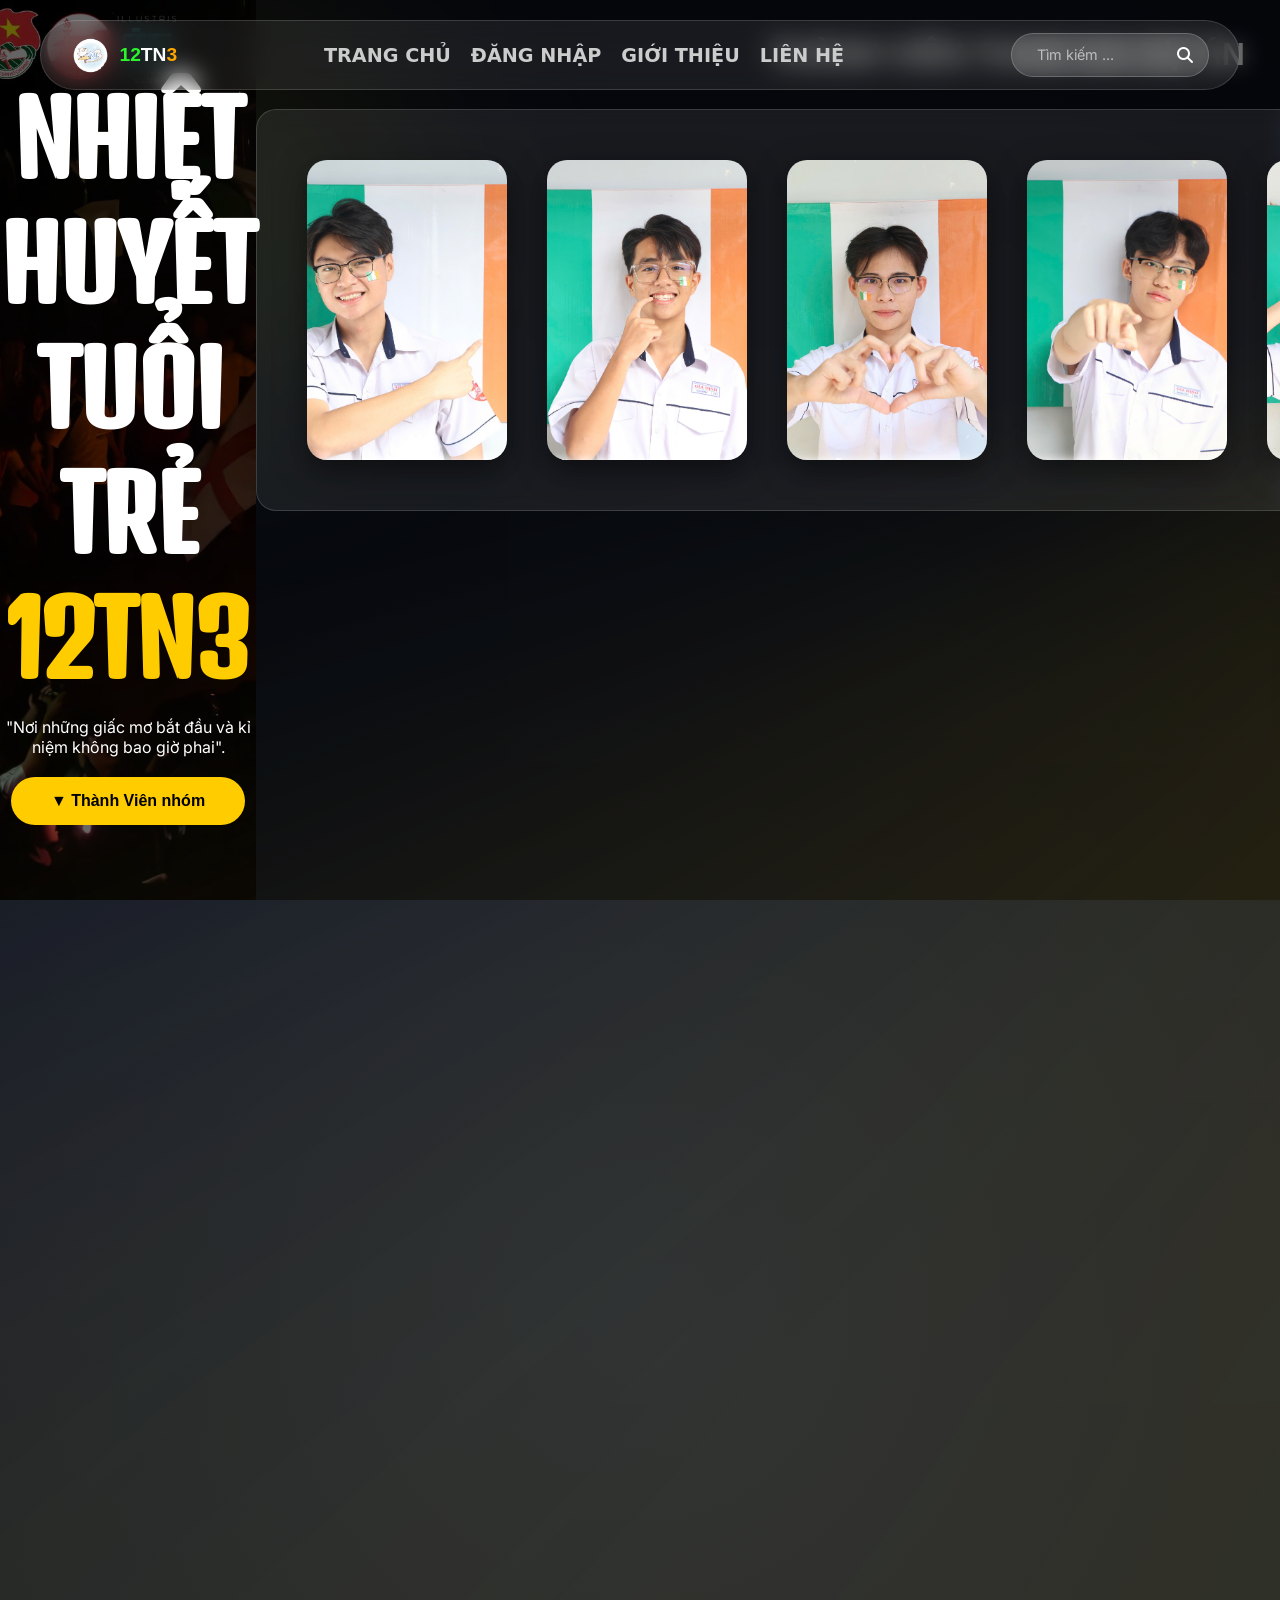
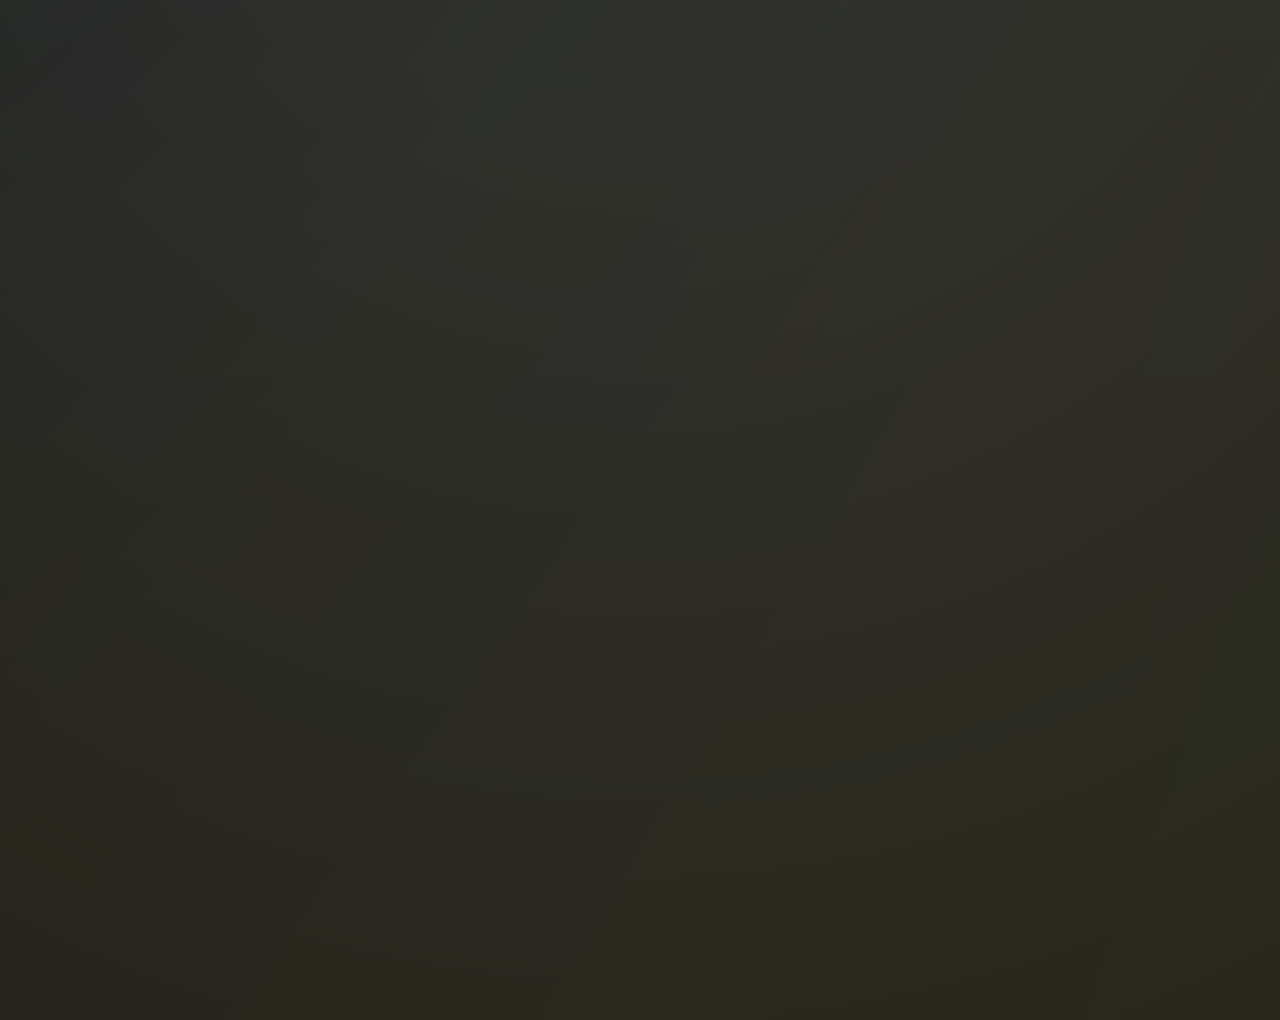
==== commit 0dd19a94: "Update index.html" ====
--- a/index.html
+++ b/index.html
@@ -28,7 +28,7 @@
         </div>
       </div>
       <ul class="nav-links">
-        <li><a href="HomePage.html">TRANG CHỦ</a></li>
+        <li><a href="index.html">TRANG CHỦ</a></li>
         <li><a href="site2.html">ĐĂNG NHẬP</a></li>
         <li><a href="site3.html">GIỚI THIỆU</a></li>
         <li><a href="#contact">LIÊN HỆ</a></li>
@@ -227,3 +227,4 @@
     </footer>
   </body>
 </html>
+
--- a/HomePage.css
+++ b/HomePage.css
@@ -1,495 +1,564 @@
 :root {
-    --primary: #FFCC00;
-    --main-color:#ffff;
-    --main:#ffff;
-    --secondary: #ffa500;
-    --glass-bg: rgba(255, 255, 255, 0.08);
-    --glass-border: rgba(255, 255, 255, 0.15);
-}
-
-* { margin: 0; padding: 0; box-sizing: border-box; }
-
+  --primary: #ffcc00;
+  --main-color: #ffff;
+  --main: #ffff;
+  --secondary: #ffa500;
+  --glass-bg: rgba(255, 255, 255, 0.08);
+  --glass-border: rgba(255, 255, 255, 0.15);
+}
+* {
+  margin: 0;
+  padding: 0;
+  box-sizing: border-box;
+}
 body {
-   font-family: "Kenia", sans-serif;
-    background: #0b0f1a;
-    background-image: radial-gradient(circle at 50% 50%, #1a2235 0%, #0b0f1a 100%);
-    color: white;
-    overflow-x: hidden;
-    scroll-behavior: smooth;
-    
+  display: flex;
+  align-item:center;
+  font-family: "Kenia", sans-serif;
+  background: #0b0f1a;
+  background-image: radial-gradient(
+    circle at 50% 50%,
+    #1a2235 0%,
+    #0b0f1a 100%
+  );
+  color: white;
+  overflow-x: hidden;
+  scroll-behavior: smooth;
 }
 .glass {
-    background: var(--glass-bg);
-    backdrop-filter: blur(12px);
-    -webkit-backdrop-filter: blur(12px);
-    border: 1px solid var(--glass-border);
-}
-.background-animations .blob {
-    position: fixed;
-    width: 400px; height: 400px;
-    background: linear-gradient(45deg, #45eb4533, #ffa50033);
-    filter: blur(100px);
-    border-radius: 50%;
-    z-index: -1;
-    animation: move 20s infinite alternate ease-in-out;
-}
-
-.blob:nth-child(2) { top: 60%; left: 70%; background: #00d4ff22; }
-
+  background: var(--glass-bg);
+  backdrop-filter: blur(12px);
+  -webkit-backdrop-filter: blur(12px);
+  border: 1px solid var(--glass-border);
+}
+.background-animations {
+  position: fixed;
+  width: 400px;
+  height: 400px;
+  background: linear-gradient(45deg, #45eb4533, #ffa50033);
+  filter: blur(100px);
+  border-radius: 50%;
+  z-index: -1;
+  animation: move 20s infinite alternate ease-in-out;
+}
 @keyframes move {
-    from { transform: translate(-10%, -10%); }
-    to { transform: translate(20%, 20%); }
-}
+  from {
+    transform: translate(-10%, -10%);
+  }
+  to {
+    transform: translate(20%, 20%);
+  }
+}
+
+
+
+
+
+
+/* thanh dieu huong */
 
 .navbar {
-    position: fixed; top: 20px; left: 50%;
-    transform: translateX(-50%);
-    width: 95%; max-width: 1200px;
-    padding: 12px 30px;
-    border-radius: 50px;
-    display: flex; justify-content: space-between; align-items: center;
-    z-index: 1000;
-}
-.logo-area { display: flex; align-items: center; gap: 10px; }
-.logo-area img { height: 35px; }
-.logo-area img:hover{
-    transition: 0.3s;
-     transform: scale(1.3);
-
-}
-.name-brand { font-weight: 900; font-size: 1.2rem; }
-.num { color: rgb(44, 245, 44); }
-.three { color: var(--secondary); }
-
-.nav-links { display: flex; list-style: none; gap: 20px; }
-.nav-links a { 
-     font-family: "Plaster", system-ui;
-    font-style: normal;
-    text-decoration: none; color: #ccc; 
-    font-size: 1.2rem; font-weight: 600; 
-    transition: 0.3s;
-}
-.nav-links a:hover { color: #FFCC00; text-shadow: 0 0 10px var(--main); }
-
+  position: fixed;
+  top: 20px;
+  left: 50%;
+  transform: translateX(-50%);
+  width: 95%;
+  max-width: 1200px;
+  padding: 12px 30px;
+  border-radius: 50px;
+  display: flex;
+  justify-content: space-between;
+  align-items: center;
+  z-index: 1000;
+}
+.logo-area {
+  display: flex;
+  align-items: center;
+  gap: 10px;
+}
+.logo-area img {
+  height: 35px;
+}
+.logo-area img:hover {
+  transition: 0.3s;
+  transform: scale(1.3);
+}
+.name-brand {
+  font-weight: 900;
+  font-size: 1.2rem;
+}
+.num {
+  color: rgb(44, 245, 44);
+}
+.three {
+  color: var(--secondary);
+}
+.nav-links {
+  display: flex;
+  list-style: none;
+  gap: 20px;
+}
+.nav-links a {
+  font-family: "Plaster", system-ui;
+  font-style: normal;
+  text-decoration: none;
+  color: #ccc;
+  font-size: 1.2rem;
+  font-weight: 600;
+  transition: 0.3s;
+}
+.nav-links a:hover {
+  color: #ffcc00;
+  text-shadow: 0 0 10px var(--main);
+}
+
+.search-box {
+  position: relative;
+  display: flex;
+  align-items: center;
+  background: rgba(255, 255, 255, 0.1);
+  backdrop-filter: blur(5px);
+  border: 1px solid rgba(255, 255, 255, 0.2);
+  border-radius: 25px;
+  padding: 5px 15px;
+  transition: all 0.3s ease;
+  margin-left: 20px;
+}
+.search-box:focus-within {
+  background: rgba(255, 255, 255, 0.2);
+  box-shadow: 0 0 15px rgba(255, 255, 255, 0.2);
+  border-color: rgba(255, 255, 255, 0.5);
+}
+.search-box input {
+  background: transparent;
+  border: none;
+  outline: none;
+  color: white;
+  padding: 8px 10px;
+  font-family: "Inter", sans-serif;
+  width: 150px;
+  transition: width 0.4s ease;
+}
+.search-box input:focus {
+  width: 220px;
+}
+.search-box input::placeholder {
+  color: rgba(255, 255, 255, 0.6);
+  font-size: 0.9rem;
+}
+.search-box button {
+  background: white;
+  color: #333;
+  border: none;
+  border-radius: 20px;
+  padding: 6px 15px;
+  font-weight: 600;
+  cursor: pointer;
+  transition: all 0.3s ease;
+  font-size: 0.8rem;
+  margin-left: 5px;
+}
+.search-box button:hover {
+  background: #ffcccc;
+  transform: scale(1.05);
+}
+.search-box button {
+  background: white;
+  color: #333;
+  border: none;
+  border-radius: 20px;
+  padding: 6px 15px;
+  font-weight: 600;
+  cursor: pointer;
+  transition: all 0.3s ease;
+  font-size: 0.8rem;
+  margin-left: 5px;
+}
+.search-box button:hover {
+  background: #ffcccc;
+}
+
+
+
+
+
+/* Trang chu gioi thieu */
 .hero {
-    height: 100vh;
-    display: flex; align-items: center; justify-content: center;
-    text-align: center;
-    background: url('Pics/BG image/7.jpg') no-repeat center/cover;
-    background-attachment: fixed;
-    
+  height: 100vh;
+  display: flex;
+  align-items: center;
+  justify-content: center;
+  text-align: center;
+  background: url("Pics/BG image/7.jpg") no-repeat center/cover;
+  background-attachment: fixed;
 }
 .hero::before {
-    content: ''; position: absolute; inset: 0;
-    background: rgba(0,0,0,0.6);
-}
-.hero-content { position: relative; z-index: 1; }
-.hero h1 { font-size: 5rem; font-weight: 900; letter-spacing: -2px; 
-      font-family: "Plaster", system-ui;
+  content: "";
+  position: absolute;
+  inset: 0;
+  background: rgba(0, 0, 0, 0.6);
+}
+.hero-content {
+  position: relative;
+  z-index: 1;
+}
+.hero h1 {
+  font-size: 5rem;
+  font-weight: 900;
+  letter-spacing: -2px;
+  font-family: "Plaster", system-ui;
   font-weight: 700;
   font-style: normal;
 }
-.hero h1 span { color:var(--primary); }
-
-
+.hero h1 span {
+  color: var(--primary);
+}
 .btn-main {
-    margin-top: 20px; display: inline-block;
-    padding: 15px 40px; background: var(--primary);
-    color: #000; text-decoration: none; border-radius: 50px;
-    font-weight: 700; transition: 0.3s;
-}
-.btn-main:hover { transform: scale(1.1); box-shadow: 0 0 30px var(--primary); }
-.subtile{
-    margin-top: 1rem;
-}
-footer { 
-    margin-top: 50px; 
-    padding: 50px 5% 20px 5%; 
-    border-radius: 50px 50px 0 0; 
-}
-
-.footer-content { 
-    font-size: x-large;
-    display: flex; 
-    flex-direction: row; 
-    align-items: flex-start; 
-    justify-content: space-around;
-}
-.footer-info{
-    line-height:30px;
-}
-.footer-info h3 { 
-    color: var(--primary); 
-    margin-bottom: 15px; 
-}
-.footer-info h4 { 
-   font-size: 15px;
-}
-.footer-info img{
-    display: flex;
-    justify-content: flex-end;
-    height: 35px;
-    margin-right:100px;
-}
-
-.footer-info p { 
-    font-size: 0.9rem;
-    color: #ccc;
-    margin-bottom: 8px;
-    display: flex;     
-    align-items: center;
-}
-
+  margin-top: 20px;
+  display: inline-block;
+  padding: 15px 40px;
+  background: var(--primary);
+  color: #000;
+  text-decoration: none;
+  border-radius: 50px;
+  font-weight: 700;
+  transition: 0.3s;
+}
+.btn-main:hover {
+  transform: scale(1.1);
+  box-shadow: 0 0 30px var(--primary);
+}
+.subtile {
+  margin-top: 1rem;
+}
+
+
+
+
+/* footer */
+
+footer {
+  margin-top: 50px;
+  padding: 50px 5% 20px 5%;
+  border-radius: 50px 50px 0 0;
+}
+.footer-content {
+  font-size: x-large;
+  display: flex;
+  flex-direction: row;
+  align-items: flex-start;
+  justify-content: space-around;
+}
+.footer-info {
+  line-height: 30px;
+}
+.footer-info h3 {
+  color: var(--primary);
+  margin-bottom: 15px;
+}
+.footer-info h4 {
+  font-size: 15px;
+}
+.footer-info img {
+  display: flex;
+  justify-content: flex-end;
+  height: 35px;
+  margin-right: 100px;
+}
+.footer-info p {
+  font-size: 0.9rem;
+  color: #ccc;
+  margin-bottom: 8px;
+  display: flex;
+  align-items: center;
+}
 .footer-logo {
-    align-items: center;
-    width: 100%;
-    display: flex;
-    justify-content: center; 
-    margin-top: 40px;
-    border-top: 1px solid rgba(255, 255, 255, 0.1);
-    padding-top: 20px;
-}
-
-.footer-logo img { 
-    height: 20px; 
-    padding-left: 5px;
-    display: flex;
-    justify-content: center;
-    align-items: center;
-}
-
+  align-items: center;
+  width: 100%;
+  display: flex;
+  justify-content: center;
+  margin-top: 40px;
+  border-top: 1px solid rgba(255, 255, 255, 0.1);
+  padding-top: 20px;
+}
+.footer-logo img {
+  height: 20px;
+  padding-left: 5px;
+  display: flex;
+  justify-content: center;
+  align-items: center;
+}
 .footer-logo p {
-    font-size: 0.9rem;
-    color: #ccc;
-    margin: 0;
-}
- .card-grid {
-     display: flex;
-     justify-content: space-between;
-     align-items: center;
-     gap: 40px;
-     width: fit-content;
-     perspective: 1000px;
-     margin:auto;
-     background: var(--glass-bg);
-    backdrop-filter: blur(10px);
-    border: 1px solid var(--glass-border);
-    border-radius: 20px;
-    padding:50px;
- }
- .card {
-     position: relative;
-     overflow: hidden;
-     transition: all 0.4s ease-out;
-     width: 200px;
-     height: 300px;
-     border-radius: 20px;
-     box-shadow: 0 10px 30px rgba(0, 0, 0, 0.5);
- }
- .card-background {
-     width: 100%;
-     height: 100%;
-     object-fit: cover;
-     display: block;
-     transition: transform 0.5s ease;
- }
- .card:hover .card-background {
-     transform: scale(1.15) translateZ(0);
-     background-size: 300px;
- }
- .card-grid:hover>.card:not(:hover) {
-     transform: scale(.9);
- }
- .card-grid:hover>.card:not(:hover) .card-background,
- .card-grid:hover>.card:not(:hover) .card-category {
-     filter: brightness(0.5) saturate(0)contrast(1.2) blur(20px);
- }
- .info {
-     position: absolute;
-     bottom: 0;
-     left: 0;
-     background: rgba(83, 83, 83, 0.7);
-     color: rgb(0, 0, 0);
-     width: 100%;
-     padding: 15px;
-     box-sizing: border-box;
-     transform: translateY(100%);
-     transition: 0.4s ease-in-out;
-     text-align: center;
-     box-shadow: 0 0 10px rgb(255, 255, 255);
- }
- .card:hover .info {
-     transform: translateY(0);
- }
- .info h3 {
-     margin: 0;
-     font-size: 1rem;
-     color: #ffffff;
- }
- .info p {
-     margin: 5px 0 0;
-     font-size: 0.8rem;
-     color: #ffffff;
- }
-
-
-
-
+  font-size: 0.9rem;
+  color: #ccc;
+  margin: 0;
+}
+
+
+
+
+
+/* thanh vien nhom */
+
+.card-grid {
+  display: flex;
+  justify-content: space-between;
+  align-items: center;
+  gap: 40px;
+  width: fit-content;
+  perspective: 1000px;
+  margin: auto;
+  background: var(--glass-bg);
+  backdrop-filter: blur(10px);
+  border: 1px solid var(--glass-border);
+  border-radius: 20px;
+  padding: 50px;
+}
+.card {
+  position: relative;
+  overflow: hidden;
+  transition: all 0.4s ease-out;
+  width: 200px;
+  height: 300px;
+  border-radius: 20px;
+  box-shadow: 0 10px 30px rgba(0, 0, 0, 0.5);
+}
+.card-background {
+  width: 100%;
+  height: 100%;
+  object-fit: cover;
+  display: block;
+  transition: transform 0.5s ease;
+}
+.card:hover .card-background {
+  transform: scale(1.15) translateZ(0);
+  background-size: 300px;
+}
+.card-grid:hover > .card:not(:hover) {
+  transform: scale(0.9);
+}
+.card-grid:hover > .card:not(:hover) .card-background,
+.card-grid:hover > .card:not(:hover) .card-category {
+  filter: brightness(0.5) saturate(0) contrast(1.2) blur(20px);
+}
+.info {
+  position: absolute;
+  bottom: 0;
+  left: 0;
+  background: rgba(83, 83, 83, 0.7);
+  color: rgb(0, 0, 0);
+  width: 100%;
+  padding: 15px;
+  box-sizing: border-box;
+  transform: translateY(100%);
+  transition: 0.4s ease-in-out;
+  text-align: center;
+  box-shadow: 0 0 10px rgb(255, 255, 255);
+}
+.card:hover .info {
+  transform: translateY(0);
+}
+.info h3 {
+  margin: 0;
+  font-size: 1rem;
+  color: #ffffff;
+}
+.info p {
+  margin: 5px 0 0;
+  font-size: 0.8rem;
+  color: #ffffff;
+}
 .bartext:hover {
-     background-color: none;
-     border-color: white;
-     padding: 5px 10px;
-     border-radius: 10px;
-     box-shadow: 0 0 10px rgb(255, 255, 255);
-     transition: 1s ease;
- }
- .bartext:active {
-     background-color: rgb(255, 255, 255);
-     color: white;
- }
+  background-color: none;
+  border-color: white;
+  padding: 5px 10px;
+  border-radius: 10px;
+  box-shadow: 0 0 10px rgb(255, 255, 255);
+  transition: 1s ease;
+}
+.bartext:active {
+  background-color: rgb(255, 255, 255);
+  color: white;
+}
 .click {
-display: block; 
+  display: block;
   margin-left: auto;
   margin-right: auto;
- --glow-color: #FFCC00;
- --glow-spread-color: #cca91c;
- --btn-color: #6b5603;
- border: .25em solid var(--glow-color);
- padding: 1em 3em;
- color: var(--glow-color);
- font-size: 15px;
- font-weight: bold;
- background-color: var(--btn-color);
- border-radius: 1em;
- outline: none;
- box-shadow: 0 0 1em .1em var(--glow-color),
-        0 0 2em .5em var(--glow-spread-color),
-        inset 0 0 .75em .25em var(--glow-color);
- text-shadow: 0 0 .2em var(--glow-color);
- position: relative;
- transition: all 0.3s;
-}
-
+  --glow-color: #ffcc00;
+  --glow-spread-color: #cca91c;
+  --btn-color: #6b5603;
+  border: 0.25em solid var(--glow-color);
+  padding: 1em 3em;
+  color: var(--glow-color);
+  font-size: 15px;
+  font-weight: bold;
+  background-color: var(--btn-color);
+  border-radius: 1em;
+  outline: none;
+  box-shadow:
+    0 0 1em 0.1em var(--glow-color),
+    0 0 2em 0.5em var(--glow-spread-color),
+    inset 0 0 0.75em 0.25em var(--glow-color);
+  text-shadow: 0 0 0.2em var(--glow-color);
+  position: relative;
+  transition: all 0.3s;
+}
 .click::after {
- pointer-events: none;
- content: "";
- position: absolute;
- top: 120%;
- left: 0;
- height: 100%;
- width: 100%;
- background-color: var(--glow-spread-color);
- filter: blur(2em);
- opacity: .7;
- transform: perspective(1.5em) rotateX(35deg) scale(1, .6);
-}
-
+  pointer-events: none;
+  content: "";
+  position: absolute;
+  top: 120%;
+  left: 0;
+  height: 100%;
+  width: 100%;
+  background-color: var(--glow-spread-color);
+  filter: blur(2em);
+  opacity: 0.7;
+  transform: perspective(1.5em) rotateX(35deg) scale(1, 0.6);
+}
 .click:hover {
- color: var(--btn-color);
- background-color: var(--glow-color);
- box-shadow: 0 0 1em .25em var(--glow-color),
-        0 0 4em 2em var(--glow-spread-color),
-        inset 0 0 .45em .20em var(--glow-color);
-}
-
+  color: var(--btn-color);
+  background-color: var(--glow-color);
+  box-shadow:
+    0 0 1em 0.25em var(--glow-color),
+    0 0 4em 2em var(--glow-spread-color),
+    inset 0 0 0.45em 0.2em var(--glow-color);
+}
 .click:active {
- box-shadow: 0 0 0.6em .25em var(--glow-color),
-        0 0 2.5em 2em var(--glow-spread-color),
-        inset 0 0 .5em .25em var(--glow-color);
-}
-
-
-
-
-.bar{
-    padding-top: 20px;
-    align-items: center;
-    text-shadow: 0 0 20px rgb(238, 237, 237);
-}
-
-.search-box {
-     position: relative;
-     display: flex;
-     align-items: center;
-     background: rgba(255, 255, 255, 0.1);
-     
-     backdrop-filter: blur(5px);
-     border: 1px solid rgba(255, 255, 255, 0.2);
-     border-radius: 25px;
-    
-     padding: 5px 15px;
-     transition: all 0.3s ease;
-     margin-left: 20px;
- }
- .search-box:focus-within {
-     background: rgba(255, 255, 255, 0.2);
-     box-shadow: 0 0 15px rgba(255, 255, 255, 0.2);
-     border-color: rgba(255, 255, 255, 0.5);
- }
- .search-box input {
-     background: transparent;
-     border: none;
-     outline: none;
-     color: white;
-     padding: 8px 10px;
-     font-family: "Inter", sans-serif;
-     width: 150px;
-     transition: width 0.4s ease;
- }
- 
-  .search-box input:focus {
-     width: 220px;
- }
- .search-box input::placeholder {
-     color: rgba(255, 255, 255, 0.6);
-     font-size: 0.9rem;
- }
- .search-box button {
-     background: white;
-     color: #333;
-     border: none;
-     border-radius: 20px;
-     padding: 6px 15px;
-     font-weight: 600;
-     cursor: pointer;
-     transition: all 0.3s ease;
-     font-size: 0.8rem;
-     margin-left: 5px;
- }
- .search-box button:hover {
-     background: #ffcccc;
-     transform: scale(1.05);
- }
- .search-box button {
-     background: white;
-     color: #333;
-     border: none;
-     border-radius: 20px;
-     padding: 6px 15px;
-     font-weight: 600;
-     cursor: pointer;
-     transition: all 0.3s ease;
-     font-size: 0.8rem;
-     margin-left: 5px;
- }
- .search-box button:hover {
-     background: #ffcccc;
- }
- .bar{
-    margin-top: 1%;
-    text-align: center;
- }
+  box-shadow:
+    0 0 0.6em 0.25em var(--glow-color),
+    0 0 2.5em 2em var(--glow-spread-color),
+    inset 0 0 0.5em 0.25em var(--glow-color);
+}
+.bar {
+  padding-top: 20px;
+  align-items: center;
+  text-shadow: 0 0 20px rgb(238, 237, 237);
+}
+.bar {
+  margin-top: 1%;
+  text-align: center;
+}
+
+
+
+
+
 
 /*timeline*/
-
 .t:root {
-    --primary: #ffcc00;
-    --glass-bg: rgba(255, 255, 255, 0.05);
-    --glass-border: rgba(255, 255, 255, 0.1);
-    --text-muted: #ccc;
-    --bg-dark: #111;
-}
-
+  --primary: #ffcc00;
+  --glass-bg: rgba(255, 255, 255, 0.05);
+  --glass-border: rgba(255, 255, 255, 0.1);
+  --text-muted: #ccc;
+  --bg-dark: #111;
+}
 .timelineblock {
-    padding: 80px 20px;
+  padding: 80px 20px;
+  width: 100%;
+  max-width: 1000px;
+  margin: 0 auto;
+}
+.timelineblock h1 {
+  font-family:Denk One,sans-serif;
+  text-align: center;
+  color: var(--primary);
+  font-size: 2.5rem;
+  letter-spacing: 5px;
+  margin-bottom: 50px;
+  text-shadow: 0 0 15px rgba(255, 204, 0, 0.3);
+}
+.timeline {
+  position: relative;
+  padding: 20px 0;
+}
+.timeline::after {
+  content: "";
+  position: absolute;
+  width: 2px;
+  background: var(--glass-border);
+  top: 0;
+  bottom: 0;
+  left: 50%;
+  transform: translateX(-50%);
+}
+.timeline-item {
+  position: relative;
+  width: 50%;
+  padding: 10px 40px;
+  box-sizing: border-box;
+  opacity: 0;
+  transform: translateY(30px);
+  animation: fadeInUp 0.8s forwards ease-out;
+}
+@keyframes fadeInUp {
+  to {
+    opacity: 1;
+    transform: translateY(0);
+  }
+}
+.timeline-item.left {
+  left: 0;
+  text-align: right;
+}
+.timeline-item.right {
+  left: 50%;
+  text-align: left;
+}
+.even-title{
+  color:var(--primary);
+}
+.timeline-glass {
+  padding: 20px 30px;
+  background: var(--glass-bg);
+  backdrop-filter: blur(10px);
+  border: 1px solid var(--glass-border);
+  border-radius: 20px;
+  position: relative;
+  transition: 0.3s ease;
+}
+.timeline-glass:hover {
+  background: rgba(255, 255, 255, 0.1);
+  border-color: var(--primary);
+  transform: scale(1.05);
+}
+.timeline-glass h3 {
+  color: var(--primary);
+  margin: 0 0 10px 0;
+  font-weight: 800;
+}
+.circle {
+  transform: translate(-50%, -50%);
+position: fixed;
+  width: 16px;
+  height: 16px;
+  background: var(--bg-dark);
+  border: 3px solid var(--primary);
+  border-radius: 50%;
+  top: 50%;
+  transform: translateY(-50%);
+  z-index: 10;
+  box-shadow: 0 0 10px var(--primary);
+}
+.left .circle {
+  right: -49px;
+}
+.right .circle {
+  left: -49px;
+}
+@media (max-width: 768px) {
+  .timeline::after {
+    left: 31px;
+  }
+  .timeline-item {
     width: 100%;
-    max-width: 1000px;
-    margin: 0 auto;
-}
-
-.timelineblock h1 {
-    font-family: Denk One, sans-serif;
-    text-align: center;
-    color: var(--primary);
-    font-size: 2.5rem;
-    letter-spacing: 5px; 
-    margin-bottom: 50px;
-    text-shadow: 0 0 15px rgba(255, 204, 0, 0.3);
-}
-
-.timeline {
-    position: relative;
-    padding: 20px 0;
-}
-
-
-.timeline::after {
-    content: '';
-    position: absolute;
-    width: 2px;
-    background: var(--glass-border);
-    top: 0;
-    bottom: 0;
-    left: 50%;
-    transform: translateX(-50%); 
-}
-
-.timeline-item {
-    position: relative;
-    width: 50%; 
-    padding: 10px 40px;
-    box-sizing: border-box;
-    opacity: 0;
-    transform: translateY(30px);
-    animation: fadeInUp 0.8s forwards ease-out;
-}
-
-@keyframes fadeInUp {
-    to { opacity: 1; transform: translateY(0); }
-}
-
-.timeline-item.left { left: 0; text-align: right; }
-.timeline-item.right { left: 50%; text-align: left; }
-
-.timeline-glass {
-    padding: 20px 30px;
-    background: var(--glass-bg);
-    backdrop-filter: blur(10px);
-    border: 1px solid var(--glass-border);
-    border-radius: 20px;
-    position: relative;
-    transition: 0.3s ease;
-}
-
-.timeline-glass:hover {
-    background: rgba(255, 255, 255, 0.1);
-    border-color: var(--primary);
-    transform: scale(1.05);
-}
-
-.timeline-glass h3 {
-    color: var(--primary);
-    margin: 0 0 10px 0;
-    font-weight: 800;
-}
-.circle {
-    position: absolute;
-    width: 16px;
-    height: 16px;
-    background: var(--bg-dark);
-    border: 3px solid var(--primary);
-    border-radius: 50%;
-    top: 50%;
-    transform: translateY(-50%);
-    z-index: 10;
-    box-shadow: 0 0 10px var(--primary);
-}
-
-.left .circle { right: -49px; } 
-.right .circle { left: -49px; }
-
-@media (max-width: 768px) {
-    .timeline::after { left: 31px; } 
-
-    .timeline-item {
-        width: 100%;
-        padding-left: 70px;
-        padding-right: 25px;
-        text-align: left !important;
-        left: 0 !important;
-    }
-
-    .circle {
-        left: 23px !important; 
-    }
-}+    padding-left: 70px;
+    padding-right: 25px;
+    text-align: left !important;
+    left: 0 !important;
+  }
+  .circle {
+    left: 23px !important;
+  }
+}
+
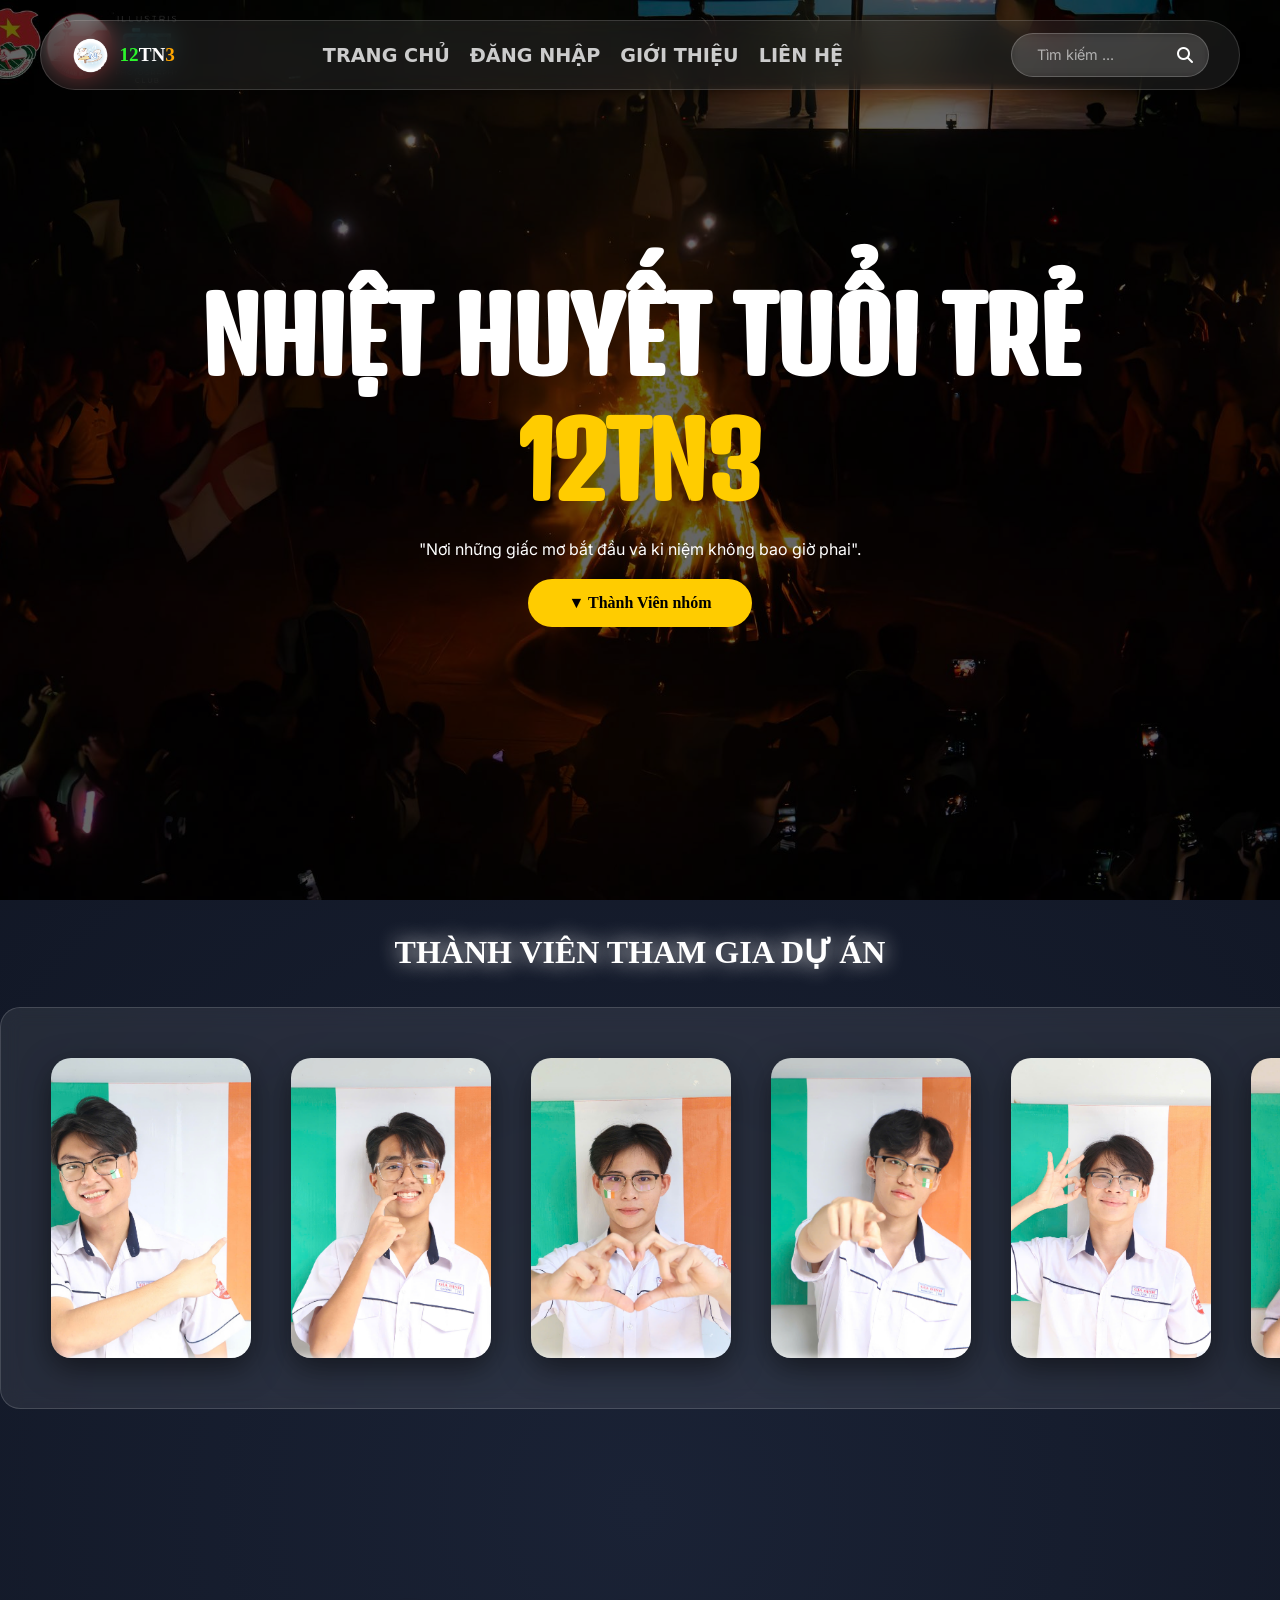
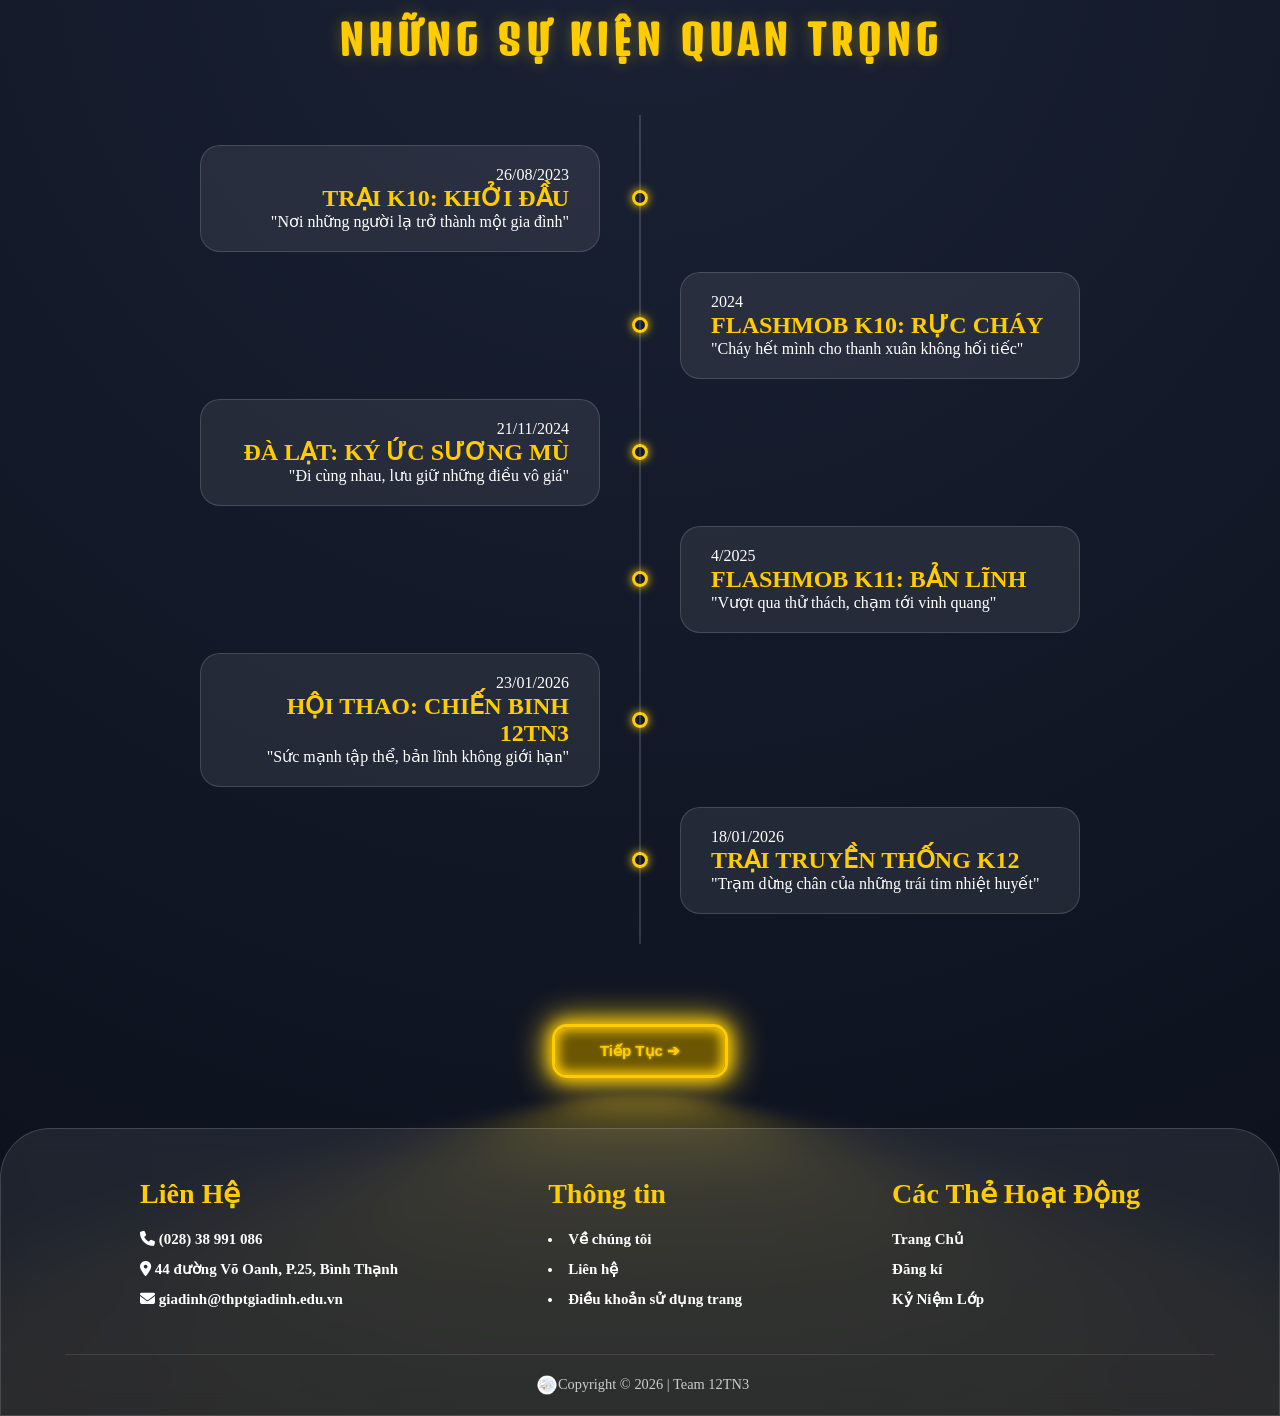
==== commit bee2fa10: "Update index.html" ====
--- a/index.html
+++ b/index.html
@@ -28,7 +28,7 @@
         </div>
       </div>
       <ul class="nav-links">
-        <li><a href="index.html">TRANG CHỦ</a></li>
+        <li><a href="HomePage.html">TRANG CHỦ</a></li>
         <li><a href="site2.html">ĐĂNG NHẬP</a></li>
         <li><a href="site3.html">GIỚI THIỆU</a></li>
         <li><a href="#contact">LIÊN HỆ</a></li>
@@ -227,4 +227,3 @@
     </footer>
   </body>
 </html>
-
--- a/HomePage.css
+++ b/HomePage.css
@@ -12,9 +12,6 @@
   box-sizing: border-box;
 }
 body {
-  display: flex;
-  align-item:center;
-  font-family: "Kenia", sans-serif;
   background: #0b0f1a;
   background-image: radial-gradient(
     circle at 50% 50%,
@@ -562,3 +559,5 @@
   }
 }
 
+
+
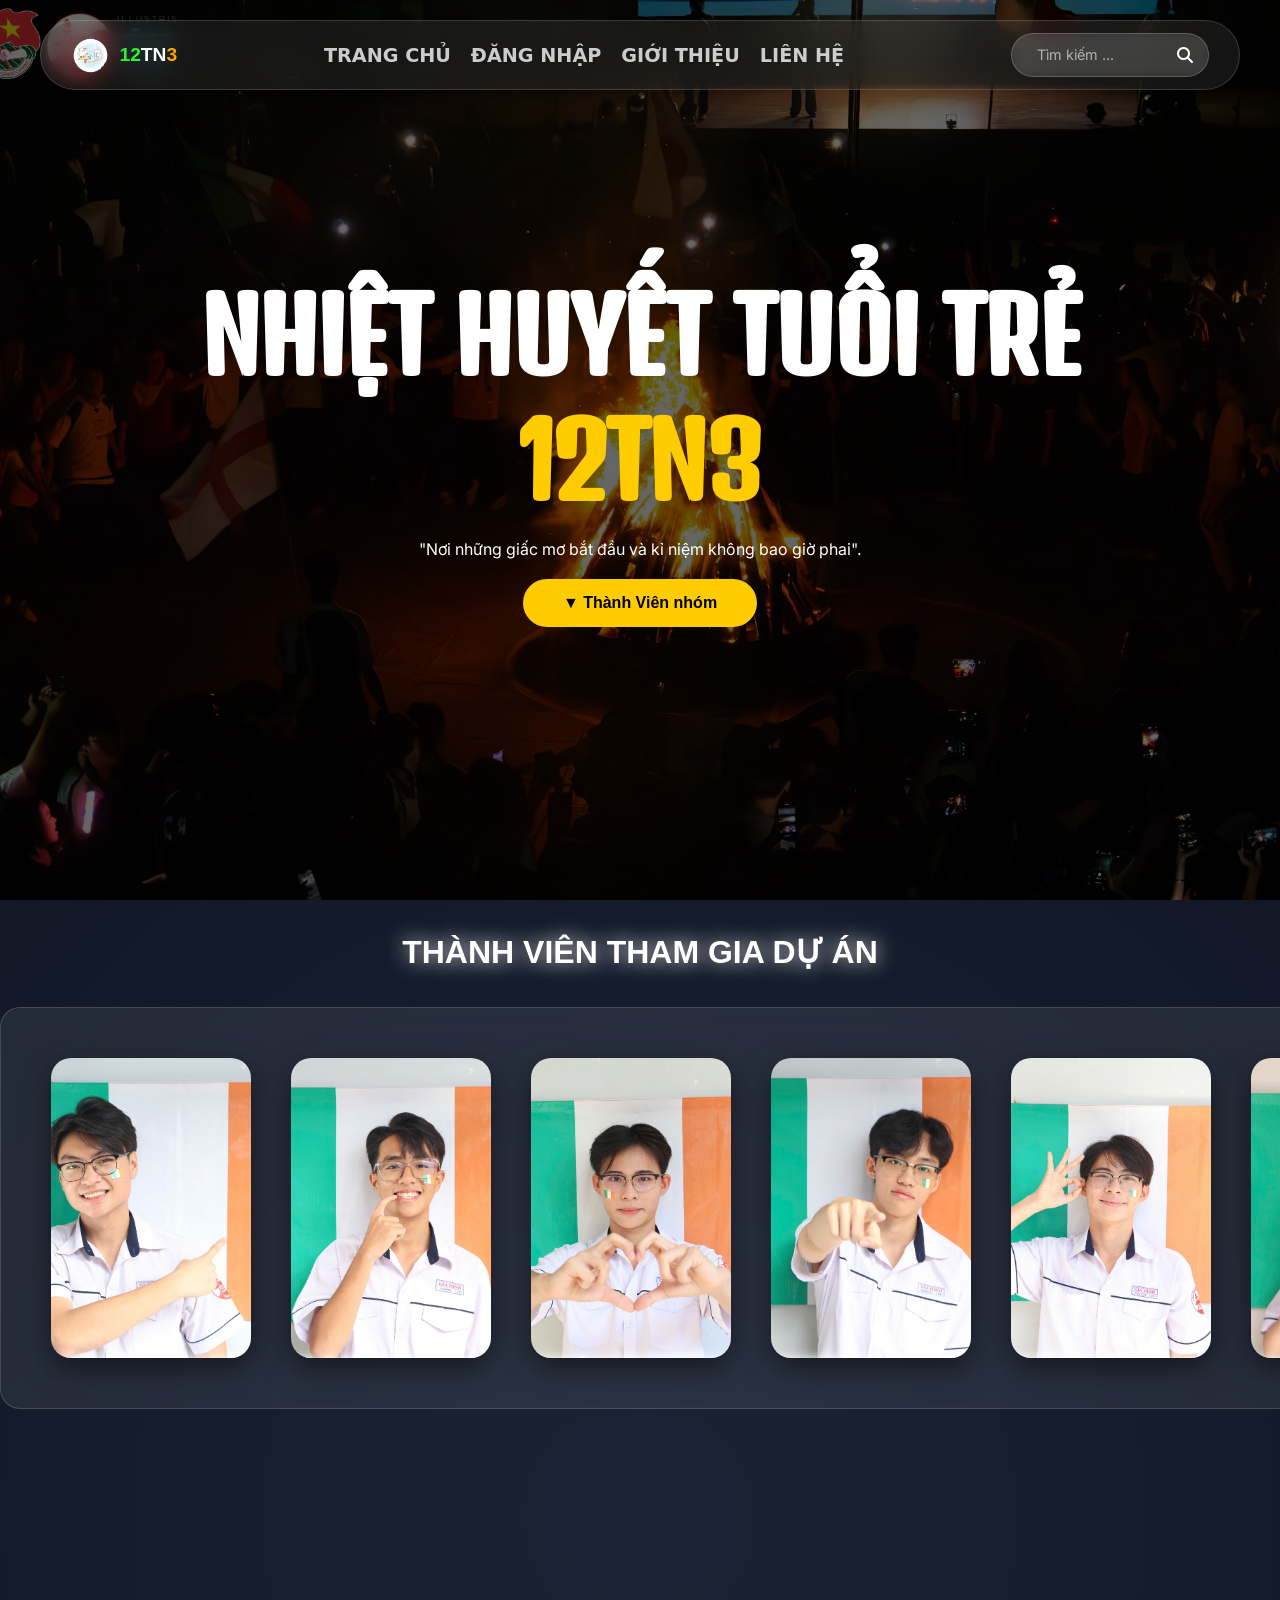
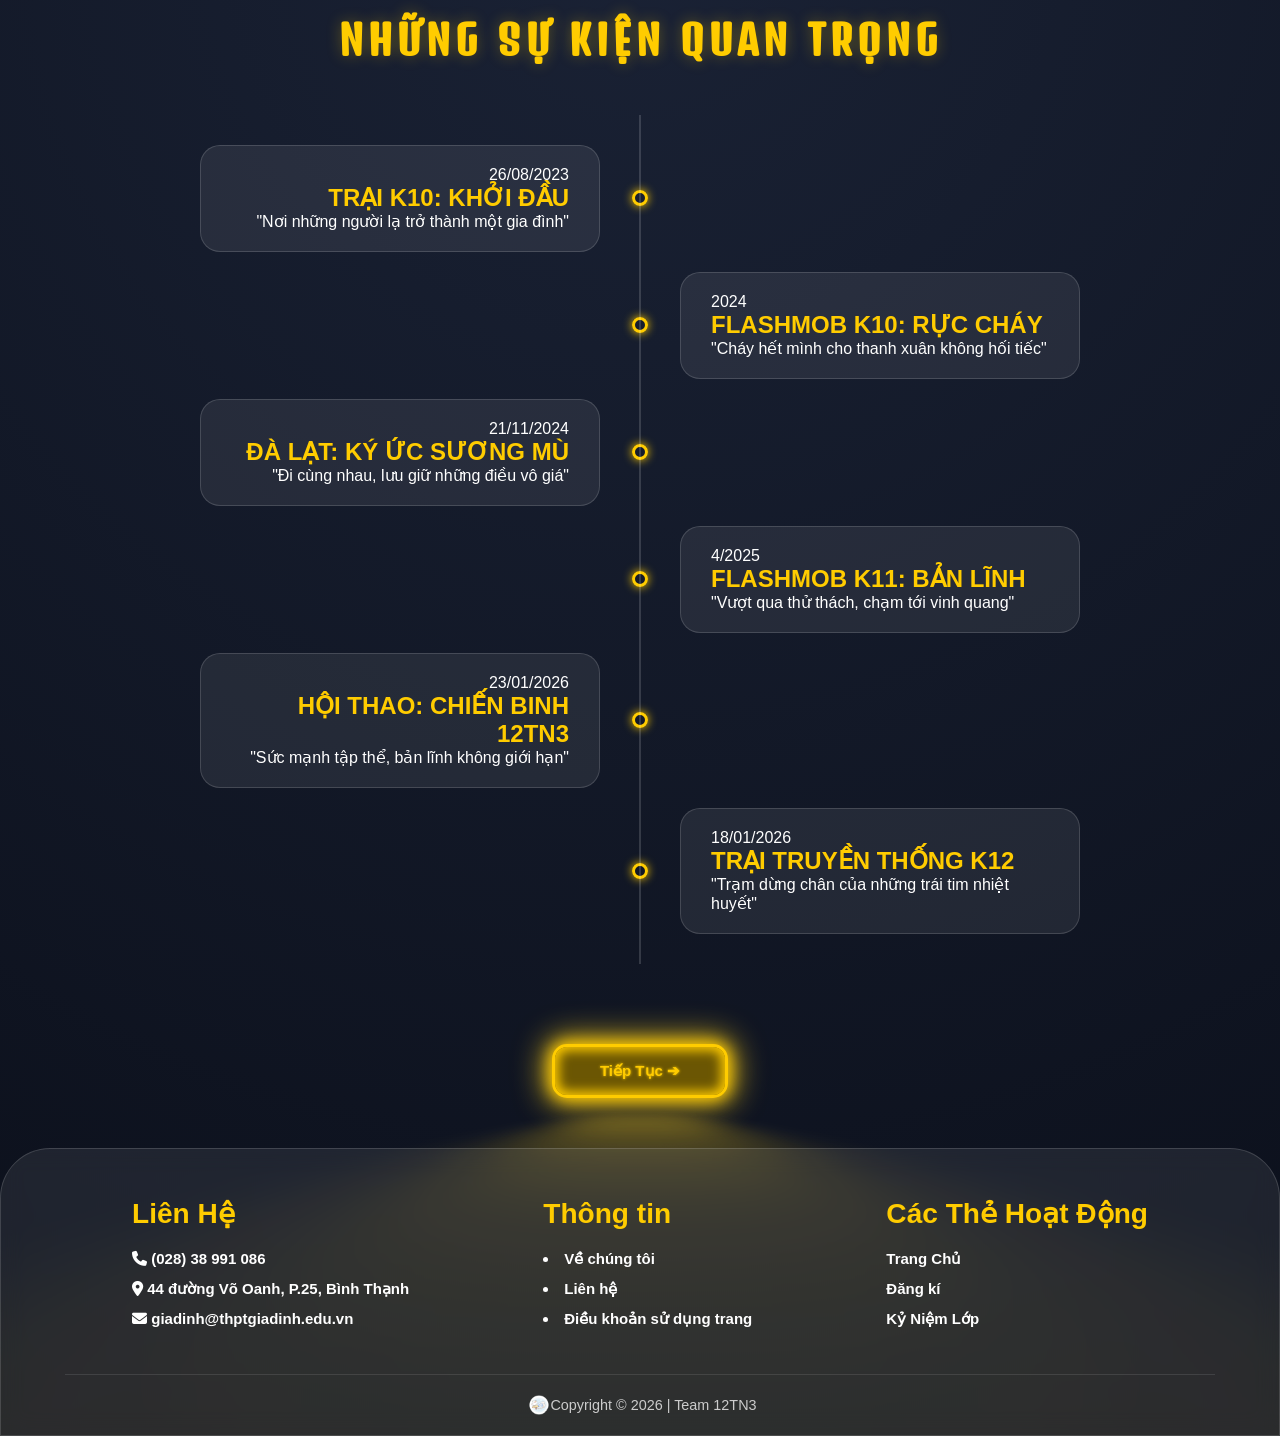
==== commit c64d22db: "Update index.html" ====
--- a/index.html
+++ b/index.html
@@ -28,7 +28,7 @@
         </div>
       </div>
       <ul class="nav-links">
-        <li><a href="HomePage.html">TRANG CHỦ</a></li>
+        <li><a href="index.html">TRANG CHỦ</a></li>
         <li><a href="site2.html">ĐĂNG NHẬP</a></li>
         <li><a href="site3.html">GIỚI THIỆU</a></li>
         <li><a href="#contact">LIÊN HỆ</a></li>
@@ -227,3 +227,4 @@
     </footer>
   </body>
 </html>
+
--- a/HomePage.css
+++ b/HomePage.css
@@ -11,7 +11,9 @@
   padding: 0;
   box-sizing: border-box;
 }
+
 body {
+  font-family: "Kenia", sans-serif;
   background: #0b0f1a;
   background-image: radial-gradient(
     circle at 50% 50%,
@@ -558,6 +560,3 @@
     left: 23px !important;
   }
 }
-
-
-
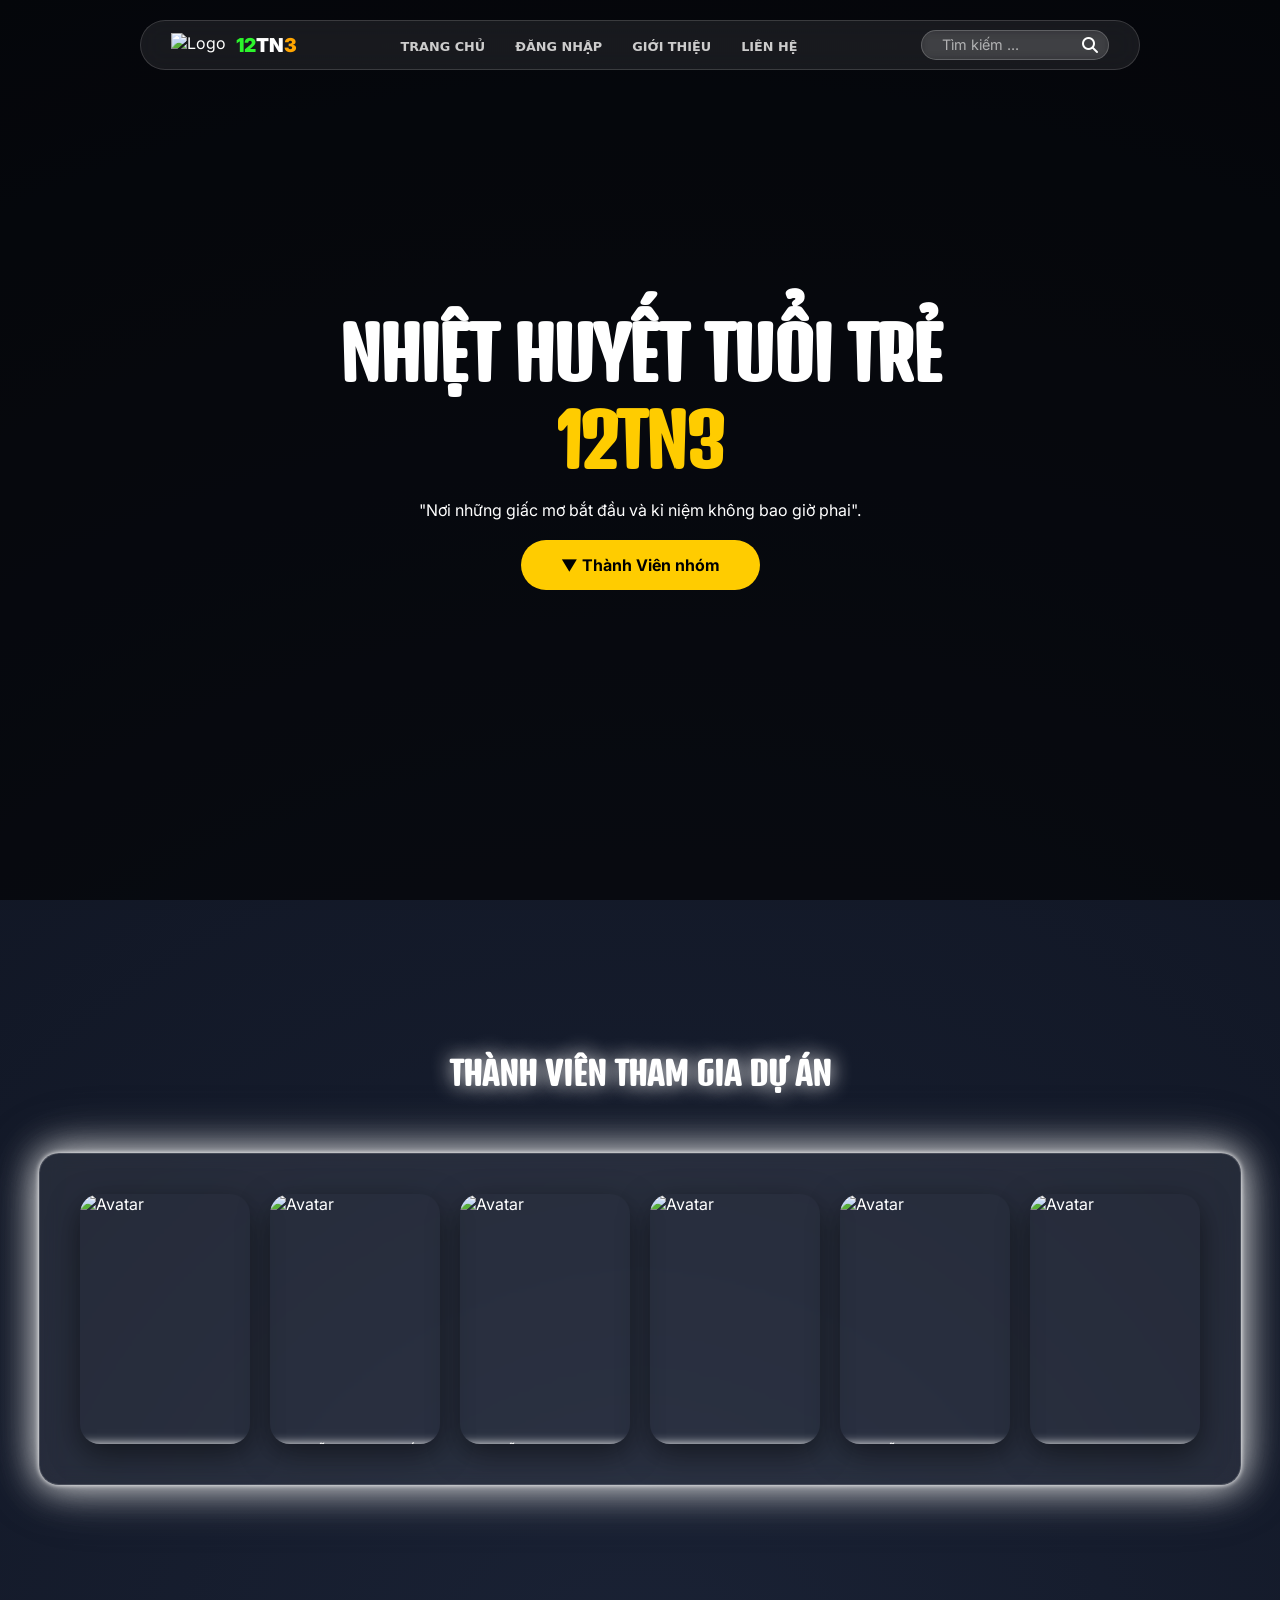
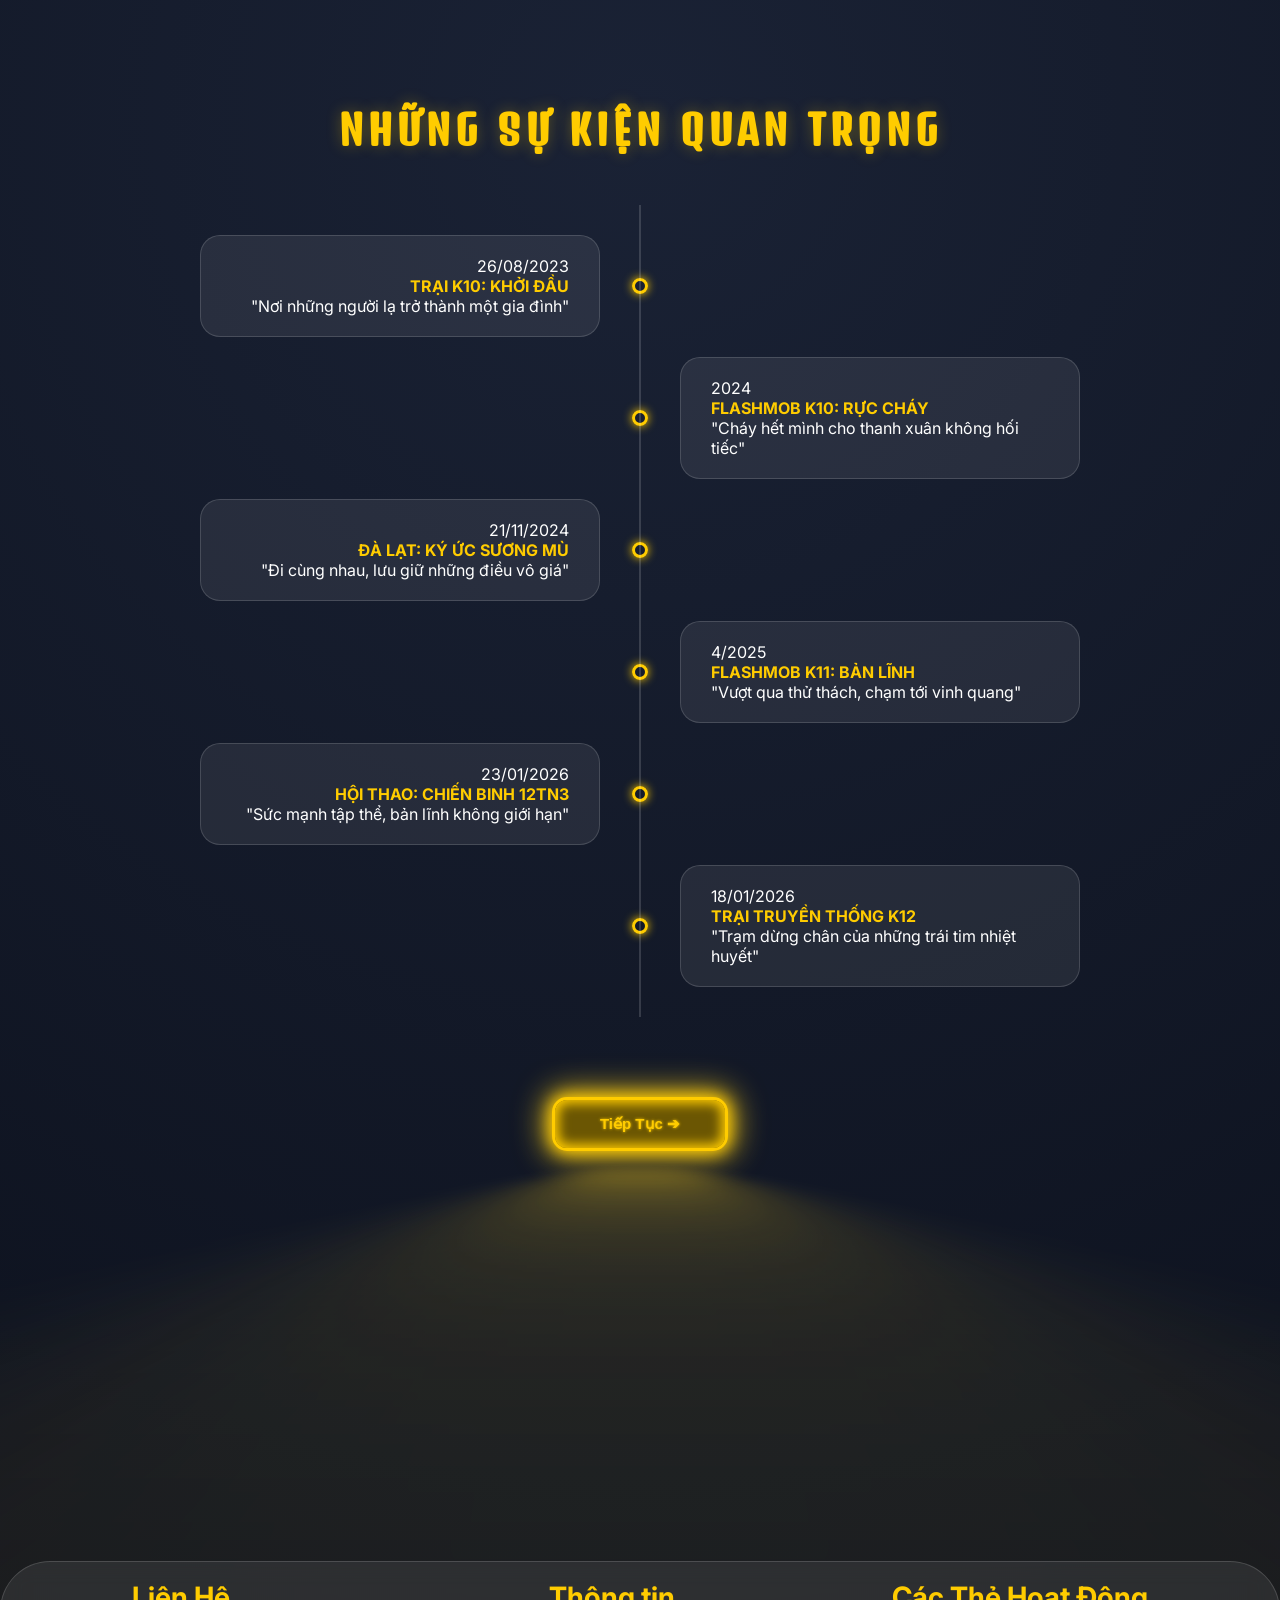
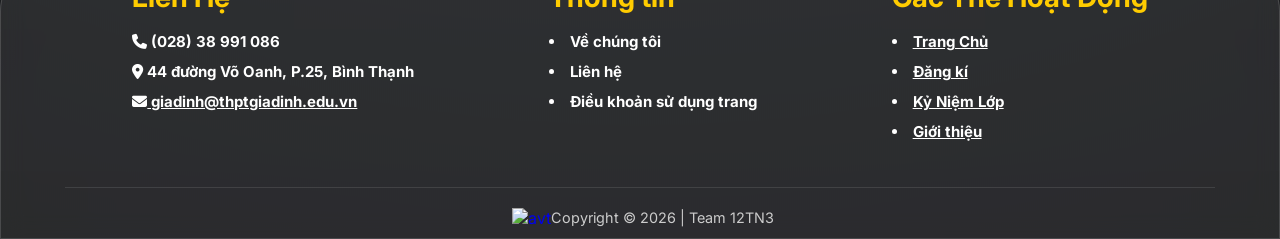
==== commit c2d9f2fd: "Update and rename HomePage.html to index.html" ====
--- a/index.html
+++ b/index.html
@@ -11,11 +11,9 @@
     <link rel="preconnect" href="https://fonts.googleapis.com">
     <link rel="preconnect" href="https://fonts.gstatic.com" crossorigin>
     <link href="https://fonts.googleapis.com/css2?family=Cinzel:wght@400..900&family=Denk+One&family=Dynalight&family=Fuzzy+Bubbles:wght@400;700&family=Inter:ital,opsz,wght@0,14..32,100..900;1,14..32,100..900&family=Nerko+One&display=swap" rel="stylesheet">
-    <script src="DATAUSER.js" defer></script>
   </head>
   <body>
-    <div class="background-animations">
-    </div>
+
 
       <!-- thanh dieu huong -->
 
@@ -28,7 +26,7 @@
         </div>
       </div>
       <ul class="nav-links">
-        <li><a href="index.html">TRANG CHỦ</a></li>
+        <li><a href="HomePage.html">TRANG CHỦ</a></li>
         <li><a href="site2.html">ĐĂNG NHẬP</a></li>
         <li><a href="site3.html">GIỚI THIỆU</a></li>
         <li><a href="#contact">LIÊN HỆ</a></li>
@@ -45,54 +43,31 @@
 
     <header id="home" class="hero">
       <div class="hero-content reveal">
-        <h1 style="font-family: Denk One, sans-serif; font-size: 100px;">NHIỆT HUYẾT TUỔI TRẺ<br /><span >12TN3</span></h1>
+        <h1 style="font-family: Denk One, sans-serif; font-size: 70px;" class="slogan">NHIỆT HUYẾT TUỔI TRẺ<br /><span >12TN3</span></h1>
         <p class="subtile" style="font-family: inter;">
           "Nơi những giấc mơ bắt đầu và kỉ niệm không bao giờ phai".
         </p>
         <a href="#member" class="btn-main">&#9660 Thành Viên nhóm</a>
       </div>
     </header>
-
+<br><br><br> <br><br><br>
 
 
 
     <!-- thanh vien nhom -->
 
     <main>
-      <h1 class="bar" id="member">THÀNH VIÊN THAM GIA DỰ ÁN</h1>
-      <br /><br />
+      <h1 class="bar" id="member"  style="font-family: Denk One, sans-serif;">THÀNH VIÊN THAM GIA DỰ ÁN</h1>
+      <br><br><br>
       <div class="rectangle">
         <div class="card-grid">
+
           <div class="card">
             <img src="Pics/AVT/gh.jpg" alt="Avatar" class="card-background" />
             <div class="card-category">VÕ GIA HƯNG</div>
             <div class="info">
               <h3>VÕ GIA HƯNG</h3>
               <p>DESIGNER</p>
-            </div>
-          </div>
-          <div class="card">
-            <img src="Pics/AVT/gm.jpg" alt="Avatar" class="card-background" />
-            <div class="card-category">VÕ HOÀNG GIA MINH</div>
-            <div class="info">
-              <h3>VÕ HOÀNG GIA MINH</h3>
-              <p>MAIN CODER</p>
-            </div>
-          </div>
-          <div class="card">
-            <img src="Pics/AVT/dtu.jpg" alt="Avatar" class="card-background" />
-            <div class="card-category">NGUYỄN ĐỨC TÚ</div>
-            <div class="info">
-              <h3>NGUYỄN ĐỨC TÚ</h3>
-              <p>MAIN CODER</p>
-            </div>
-          </div>
-          <div class="card">
-            <img src="Pics/AVT/da.jpg" alt="Avatar" class="card-background" />
-            <div class="card-category">PHẠM ĐỨC ANH</div>
-            <div class="info">
-              <h3>PHẠM ĐỨC ANH</h3>
-              <p>MAIN CODER</p>
             </div>
           </div>
           <div class="card">
@@ -107,6 +82,8 @@
               <p>DESIGNER</p>
             </div>
           </div>
+
+
           <div class="card">
             <img
               src="Pics/AVT/z7521628738451_58fb5f40252b5fe52ae7634a82265b41.jpg"
@@ -119,6 +96,36 @@
               <p>DESIGNER</p>
             </div>
           </div>
+
+          <div class="card">
+            <img src="Pics/AVT/gm.jpg" alt="Avatar" class="card-background" />
+            <div class="card-category">VÕ HOÀNG GIA MINH</div>
+            <div class="info">
+              <h3>VÕ HOÀNG GIA MINH</h3>
+              <p>MAIN CODER</p>
+            </div>
+          </div>
+
+
+          <div class="card">
+            <img src="Pics/AVT/dtu.jpg" alt="Avatar" class="card-background" />
+            <div class="card-category">NGUYỄN ĐỨC TÚ</div>
+            <div class="info">
+              <h3>NGUYỄN ĐỨC TÚ</h3>
+              <p>MAIN CODER</p>
+            </div>
+          </div>
+
+
+          <div class="card">
+            <img src="Pics/AVT/da.jpg" alt="Avatar" class="card-background" />
+            <div class="card-category">PHẠM ĐỨC ANH</div>
+            <div class="info">
+              <h3>PHẠM ĐỨC ANH</h3>
+              <p>MAIN CODER</p>
+            </div>
+          </div>
+
         </div>
       </div>
       <br />
@@ -136,66 +143,78 @@
     <div class="timeline">
         <div class="timeline-item left">
             <div class="timeline-glass">
+              
                 <span class="time">26/08/2023</span>
-                <h2 class="event-title"style="color:#ffcc00">TRẠI K10: KHỞI ĐẦU</h2>
+                <h4 class="event-title"style="color:#ffcc00">TRẠI K10: KHỞI ĐẦU</h4>
                 <p class="slogan">"Nơi những người lạ trở thành một gia đình"</p>
                 <span class="circle"></span>
+            </a>
             </div>
         </div>
 
         <div class="timeline-item right">
             <div class="timeline-glass">
+              
                 <span class="time">2024</span>
-                <h2 class="event-title" style="color:#ffcc00">FLASHMOB K10: RỰC CHÁY</h2>
+                <h4 class="event-title" style="color:#ffcc00">FLASHMOB K10: RỰC CHÁY</h4>
                 <p class="slogan">"Cháy hết mình cho thanh xuân không hối tiếc"</p>
                 <span class="circle"></span>
+                </a>
             </div>
         </div>
 
         <div class="timeline-item left">
             <div class="timeline-glass">
+              
                 <span class="time">21/11/2024</span>
-                <h2 class="event-title"style="color:#ffcc00">ĐÀ LẠT: KÝ ỨC SƯƠNG MÙ</h2>
+                <h4 class="event-title"style="color:#ffcc00">ĐÀ LẠT: KÝ ỨC SƯƠNG MÙ</h4>
                 <p class="slogan">"Đi cùng nhau, lưu giữ những điều vô giá"</p>
                 <span class="circle"></span>
+              </a>
             </div>
         </div>
 
         <div class="timeline-item right">
             <div class="timeline-glass">
+              
                 <span class="time">4/2025</span>
-                <h2 class="event-title"style="color:#ffcc00">FLASHMOB K11: BẢN LĨNH</h2>
+                <h4 class="event-title"style="color:#ffcc00">FLASHMOB K11: BẢN LĨNH</h4>
                 <p class="slogan">"Vượt qua thử thách, chạm tới vinh quang"</p>
                 <span class="circle"></span>
+              </a>
             </div>
         </div>
 
         <div class="timeline-item left">
             <div class="timeline-glass">
+              
                 <span class="time">23/01/2026</span>
-                <h2 class="event-title"style="color:#ffcc00">HỘI THAO: CHIẾN BINH 12TN3</h2>
+                <h4 class="event-title"style="color:#ffcc00">HỘI THAO: CHIẾN BINH 12TN3</h4>
                 <p class="slogan">"Sức mạnh tập thể, bản lĩnh không giới hạn"</p>
                 <span class="circle"></span>
+              </a>
             </div>
         </div>
 
         <div class="timeline-item right">
             <div class="timeline-glass highlight">
+              
                 <span class="time">18/01/2026</span>
-                <h2 class="event-title"style="color:#ffcc00">TRẠI TRUYỀN THỐNG K12</h2>
+                <h4 class="event-title"style="color:#ffcc00">TRẠI TRUYỀN THỐNG K12</h4>
                 <p class="slogan">"Trạm dừng chân của những trái tim nhiệt huyết"</p>
                 <span class="circle"></span>
+                </a>
             </div>
         </div>
     </div>
 </section>
-
 
       <!-- footer -->
 
       <a href="site2.html" style="text-decoration: none">
         <button class="click">Tiếp Tục &#10132</button>
       </a>
+      <br><br><br><br><br><br><br><br><br><br><br><br><br><br><br><br><br><br>  
     <footer id="contact" class="glass" id="foot">
       <div class="footer-content">
         <div class="footer-info">
@@ -205,7 +224,7 @@
             <i class="fas fa-map-marker-alt"></i> 44 đường Võ Oanh, P.25, Bình
             Thạnh
           </h4>
-          <h4><i class="fas fa-envelope"></i> giadinh@thptgiadinh.edu.vn</h4>
+          <h4 style="text-decoration: underline;"><i class="fas fa-envelope"></i> giadinh@thptgiadinh.edu.vn</h4>
         </div>
          <div class="footer-info">
           <h3>Thông tin</h3>
@@ -215,16 +234,18 @@
         </div>
         <div class="footer-info">
           <h3>Các Thẻ Hoạt Động</h3>
-          <h4>Trang Chủ</h4>
-          <h4>Đăng kí</h4>
-          <h4>Kỷ Niệm Lớp</h4> 
-        </div>
-      </div>
+          <a href="HomePage.html" style="color:white;"><h4><li>Trang Chủ</h4></a>
+          <a href="site2.html" style="color:white;"><h4><li>Đăng kí</h4></a>
+          <a href="site3.html" style="color:white;"><h4><li>Kỷ Niệm Lớp</h4></a>
+          <a href="site3.html" style="color:white;"><h4><li>Giới thiệu</h4></a>
+        </div>
+      </div>
+      <a href="HomePage.html" style="text-decoration:none;">
       <div class="footer-logo">
         <img src="Pics/Favicon/ok.png" alt="avt"   >
         <p>Copyright © 2026 | Team 12TN3</p>
       </div>
+      </a>
     </footer>
   </body>
 </html>
-
--- a/HomePage.css
+++ b/HomePage.css
@@ -6,6 +6,7 @@
   --glass-bg: rgba(255, 255, 255, 0.08);
   --glass-border: rgba(255, 255, 255, 0.15);
 }
+
 * {
   margin: 0;
   padding: 0;
@@ -13,37 +14,28 @@
 }
 
 body {
-  font-family: "Kenia", sans-serif;
+  font-family: "Inter", sans-serif;
   background: #0b0f1a;
-  background-image: radial-gradient(
-    circle at 50% 50%,
-    #1a2235 0%,
-    #0b0f1a 100%
-  );
+  background-image: radial-gradient(circle at 50% 50%,
+      #1a2235 0%,
+      #0b0f1a 100%);
   color: white;
   overflow-x: hidden;
   scroll-behavior: smooth;
 }
+
 .glass {
   background: var(--glass-bg);
   backdrop-filter: blur(12px);
   -webkit-backdrop-filter: blur(12px);
   border: 1px solid var(--glass-border);
 }
-.background-animations {
-  position: fixed;
-  width: 400px;
-  height: 400px;
-  background: linear-gradient(45deg, #45eb4533, #ffa50033);
-  filter: blur(100px);
-  border-radius: 50%;
-  z-index: -1;
-  animation: move 20s infinite alternate ease-in-out;
-}
+
 @keyframes move {
   from {
     transform: translate(-10%, -10%);
   }
+
   to {
     transform: translate(20%, 20%);
   }
@@ -62,7 +54,8 @@
   left: 50%;
   transform: translateX(-50%);
   width: 95%;
-  max-width: 1200px;
+  max-width: 1000px;
+  max-height: 50px;
   padding: 12px 30px;
   border-radius: 50px;
   display: flex;
@@ -70,48 +63,58 @@
   align-items: center;
   z-index: 1000;
 }
+
 .logo-area {
   display: flex;
   align-items: center;
   gap: 10px;
 }
+
 .logo-area img {
-  height: 35px;
-}
+  height: 25px;
+}
+
 .logo-area img:hover {
   transition: 0.3s;
   transform: scale(1.3);
 }
+
 .name-brand {
   font-weight: 900;
   font-size: 1.2rem;
 }
+
 .num {
   color: rgb(44, 245, 44);
 }
+
 .three {
   color: var(--secondary);
 }
+
 .nav-links {
   display: flex;
   list-style: none;
-  gap: 20px;
-}
+  gap: 30px;
+}
+
 .nav-links a {
   font-family: "Plaster", system-ui;
   font-style: normal;
   text-decoration: none;
   color: #ccc;
-  font-size: 1.2rem;
+  font-size: 0.8rem;
   font-weight: 600;
   transition: 0.3s;
 }
+
 .nav-links a:hover {
   color: #ffcc00;
   text-shadow: 0 0 10px var(--main);
 }
 
 .search-box {
+  max-height: 30px;
   position: relative;
   display: flex;
   align-items: center;
@@ -119,15 +122,17 @@
   backdrop-filter: blur(5px);
   border: 1px solid rgba(255, 255, 255, 0.2);
   border-radius: 25px;
-  padding: 5px 15px;
+  padding: 5px 10px;
   transition: all 0.3s ease;
   margin-left: 20px;
 }
+
 .search-box:focus-within {
   background: rgba(255, 255, 255, 0.2);
   box-shadow: 0 0 15px rgba(255, 255, 255, 0.2);
   border-color: rgba(255, 255, 255, 0.5);
 }
+
 .search-box input {
   background: transparent;
   border: none;
@@ -138,13 +143,16 @@
   width: 150px;
   transition: width 0.4s ease;
 }
+
 .search-box input:focus {
   width: 220px;
 }
+
 .search-box input::placeholder {
   color: rgba(255, 255, 255, 0.6);
   font-size: 0.9rem;
 }
+
 .search-box button {
   background: white;
   color: #333;
@@ -157,10 +165,12 @@
   font-size: 0.8rem;
   margin-left: 5px;
 }
+
 .search-box button:hover {
   background: #ffcccc;
   transform: scale(1.05);
 }
+
 .search-box button {
   background: white;
   color: #333;
@@ -173,6 +183,7 @@
   font-size: 0.8rem;
   margin-left: 5px;
 }
+
 .search-box button:hover {
   background: #ffcccc;
 }
@@ -191,16 +202,19 @@
   background: url("Pics/BG image/7.jpg") no-repeat center/cover;
   background-attachment: fixed;
 }
+
 .hero::before {
   content: "";
   position: absolute;
   inset: 0;
   background: rgba(0, 0, 0, 0.6);
 }
+
 .hero-content {
   position: relative;
   z-index: 1;
 }
+
 .hero h1 {
   font-size: 5rem;
   font-weight: 900;
@@ -209,9 +223,11 @@
   font-weight: 700;
   font-style: normal;
 }
+
 .hero h1 span {
   color: var(--primary);
 }
+
 .btn-main {
   margin-top: 20px;
   display: inline-block;
@@ -223,10 +239,12 @@
   font-weight: 700;
   transition: 0.3s;
 }
+
 .btn-main:hover {
   transform: scale(1.1);
   box-shadow: 0 0 30px var(--primary);
 }
+
 .subtile {
   margin-top: 1rem;
 }
@@ -238,9 +256,10 @@
 
 footer {
   margin-top: 50px;
-  padding: 50px 5% 20px 5%;
+  padding: 20px 5% 10px 5%;
   border-radius: 50px 50px 0 0;
 }
+
 .footer-content {
   font-size: x-large;
   display: flex;
@@ -248,22 +267,35 @@
   align-items: flex-start;
   justify-content: space-around;
 }
+
 .footer-info {
   line-height: 30px;
 }
+
 .footer-info h3 {
   color: var(--primary);
   margin-bottom: 15px;
 }
+
 .footer-info h4 {
   font-size: 15px;
 }
+
 .footer-info img {
   display: flex;
   justify-content: flex-end;
   height: 35px;
   margin-right: 100px;
 }
+
+.footer-info h4 {
+  transition: transform 0.5s;
+}
+
+.footer-info h4:hover {
+  transform: perspective(1000px) rotateY(-15deg);
+}
+
 .footer-info p {
   font-size: 0.9rem;
   color: #ccc;
@@ -271,6 +303,7 @@
   display: flex;
   align-items: center;
 }
+
 .footer-logo {
   align-items: center;
   width: 100%;
@@ -280,13 +313,16 @@
   border-top: 1px solid rgba(255, 255, 255, 0.1);
   padding-top: 20px;
 }
+
 .footer-logo img {
   height: 20px;
   padding-left: 5px;
   display: flex;
   justify-content: center;
   align-items: center;
-}
+  transition: ease;
+}
+
 .footer-logo p {
   font-size: 0.9rem;
   color: #ccc;
@@ -303,25 +339,31 @@
   display: flex;
   justify-content: space-between;
   align-items: center;
-  gap: 40px;
+  gap: 20px;
   width: fit-content;
-  perspective: 1000px;
   margin: auto;
   background: var(--glass-bg);
   backdrop-filter: blur(10px);
   border: 1px solid var(--glass-border);
   border-radius: 20px;
-  padding: 50px;
-}
+  padding: 40px;
+  box-shadow:
+    0 0 5px #ffffff,
+    0 0 35px rgba(255, 255, 255, 0.8),
+    0 0 50px rgba(200, 200, 200, 0.5),
+    0 0 70px rgba(150, 150, 150, 0.2);
+}
+
 .card {
   position: relative;
   overflow: hidden;
   transition: all 0.4s ease-out;
-  width: 200px;
-  height: 300px;
+  width: 170px;
+  height: 250px;
   border-radius: 20px;
   box-shadow: 0 10px 30px rgba(0, 0, 0, 0.5);
 }
+
 .card-background {
   width: 100%;
   height: 100%;
@@ -329,17 +371,21 @@
   display: block;
   transition: transform 0.5s ease;
 }
+
 .card:hover .card-background {
   transform: scale(1.15) translateZ(0);
   background-size: 300px;
 }
-.card-grid:hover > .card:not(:hover) {
+
+.card-grid:hover>.card:not(:hover) {
   transform: scale(0.9);
 }
-.card-grid:hover > .card:not(:hover) .card-background,
-.card-grid:hover > .card:not(:hover) .card-category {
+
+.card-grid:hover>.card:not(:hover) .card-background,
+.card-grid:hover>.card:not(:hover) .card-category {
   filter: brightness(0.5) saturate(0) contrast(1.2) blur(20px);
 }
+
 .info {
   position: absolute;
   bottom: 0;
@@ -354,19 +400,23 @@
   text-align: center;
   box-shadow: 0 0 10px rgb(255, 255, 255);
 }
+
 .card:hover .info {
   transform: translateY(0);
 }
+
 .info h3 {
   margin: 0;
   font-size: 1rem;
   color: #ffffff;
 }
+
 .info p {
   margin: 5px 0 0;
   font-size: 0.8rem;
   color: #ffffff;
 }
+
 .bartext:hover {
   background-color: none;
   border-color: white;
@@ -375,10 +425,12 @@
   box-shadow: 0 0 10px rgb(255, 255, 255);
   transition: 1s ease;
 }
+
 .bartext:active {
   background-color: rgb(255, 255, 255);
   color: white;
 }
+
 .click {
   display: block;
   margin-left: auto;
@@ -402,6 +454,7 @@
   position: relative;
   transition: all 0.3s;
 }
+
 .click::after {
   pointer-events: none;
   content: "";
@@ -415,6 +468,7 @@
   opacity: 0.7;
   transform: perspective(1.5em) rotateX(35deg) scale(1, 0.6);
 }
+
 .click:hover {
   color: var(--btn-color);
   background-color: var(--glow-color);
@@ -423,17 +477,20 @@
     0 0 4em 2em var(--glow-spread-color),
     inset 0 0 0.45em 0.2em var(--glow-color);
 }
+
 .click:active {
   box-shadow:
     0 0 0.6em 0.25em var(--glow-color),
     0 0 2.5em 2em var(--glow-spread-color),
     inset 0 0 0.5em 0.25em var(--glow-color);
 }
+
 .bar {
   padding-top: 20px;
   align-items: center;
   text-shadow: 0 0 20px rgb(238, 237, 237);
 }
+
 .bar {
   margin-top: 1%;
   text-align: center;
@@ -452,14 +509,16 @@
   --text-muted: #ccc;
   --bg-dark: #111;
 }
+
 .timelineblock {
   padding: 80px 20px;
   width: 100%;
   max-width: 1000px;
   margin: 0 auto;
 }
+
 .timelineblock h1 {
-  font-family:Denk One,sans-serif;
+  font-family: Denk One, sans-serif;
   text-align: center;
   color: var(--primary);
   font-size: 2.5rem;
@@ -467,10 +526,12 @@
   margin-bottom: 50px;
   text-shadow: 0 0 15px rgba(255, 204, 0, 0.3);
 }
+
 .timeline {
   position: relative;
   padding: 20px 0;
 }
+
 .timeline::after {
   content: "";
   position: absolute;
@@ -481,6 +542,7 @@
   left: 50%;
   transform: translateX(-50%);
 }
+
 .timeline-item {
   position: relative;
   width: 50%;
@@ -490,23 +552,28 @@
   transform: translateY(30px);
   animation: fadeInUp 0.8s forwards ease-out;
 }
+
 @keyframes fadeInUp {
   to {
     opacity: 1;
     transform: translateY(0);
   }
 }
+
 .timeline-item.left {
   left: 0;
   text-align: right;
 }
+
 .timeline-item.right {
   left: 50%;
   text-align: left;
 }
-.even-title{
-  color:var(--primary);
-}
+
+.even-title {
+  color: var(--primary);
+}
+
 .timeline-glass {
   padding: 20px 30px;
   background: var(--glass-bg);
@@ -516,19 +583,22 @@
   position: relative;
   transition: 0.3s ease;
 }
+
 .timeline-glass:hover {
   background: rgba(255, 255, 255, 0.1);
   border-color: var(--primary);
   transform: scale(1.05);
 }
+
 .timeline-glass h3 {
   color: var(--primary);
   margin: 0 0 10px 0;
   font-weight: 800;
 }
+
 .circle {
   transform: translate(-50%, -50%);
-position: fixed;
+  position: fixed;
   width: 16px;
   height: 16px;
   background: var(--bg-dark);
@@ -539,24 +609,100 @@
   z-index: 10;
   box-shadow: 0 0 10px var(--primary);
 }
+
 .left .circle {
   right: -49px;
 }
+
 .right .circle {
   left: -49px;
 }
-@media (max-width: 768px) {
-  .timeline::after {
-    left: 31px;
-  }
-  .timeline-item {
+
+/* --- PHẦN FIX CHO ĐIỆN THOẠI (DƯỚI 768PX) --- */
+@media screen and (max-width: 768px) {
+  .hero {
+    width: 100% !important;
+    min-height: 100vh;
+    max-width: 100% !important;
+    padding: 0 20px;
+    background-attachment: scroll;
+    overflow: hidden;
+  }
+
+  .hero h1 {
+    font-size: 1.0rem;
+    line-height: 1.2;
+  }
+
+  .navbar {
+    flex-direction: row;
+    height: auto;
+    max-height: none;
+    border-radius: 20px;
+    padding: 10px;
+    gap: 10px;
+  }
+
+  .nav-links {
+    gap: 15px;
+  }
+
+  .nav-links a {
+    font-size: 0.6rem;
+  }
+
+  .search-box {
+    margin-left: 0;
     width: 100%;
-    padding-left: 70px;
-    padding-right: 25px;
-    text-align: left !important;
-    left: 0 !important;
-  }
+  }
+
+  .search-box input {
+    width: 50px;
+  }
+
+  .search-box input:focus {
+    width: 70px;
+  }
+
+
+
+
+  .card-grid {
+    flex-direction: column;
+    width: 80%;
+    gap: 10px;
+  }
+
+  .card {
+    width: 100%;
+    height: 350px;
+  }
+
+
+
+
+
   .circle {
-    left: 23px !important;
-  }
-}
+    left: 31px !important;
+  }
+
+  .left .circle,
+  .right .circle {
+    left: -48px !important;
+  }
+
+
+
+  /* footer */
+  .footer-content {
+    flex-direction: column;
+    align-items: center;
+    gap: 10px;
+    text-align: center;
+  }
+
+  .footer-info img {
+    margin-right: 0;
+    margin: 0 auto 10px auto;
+  }
+}
